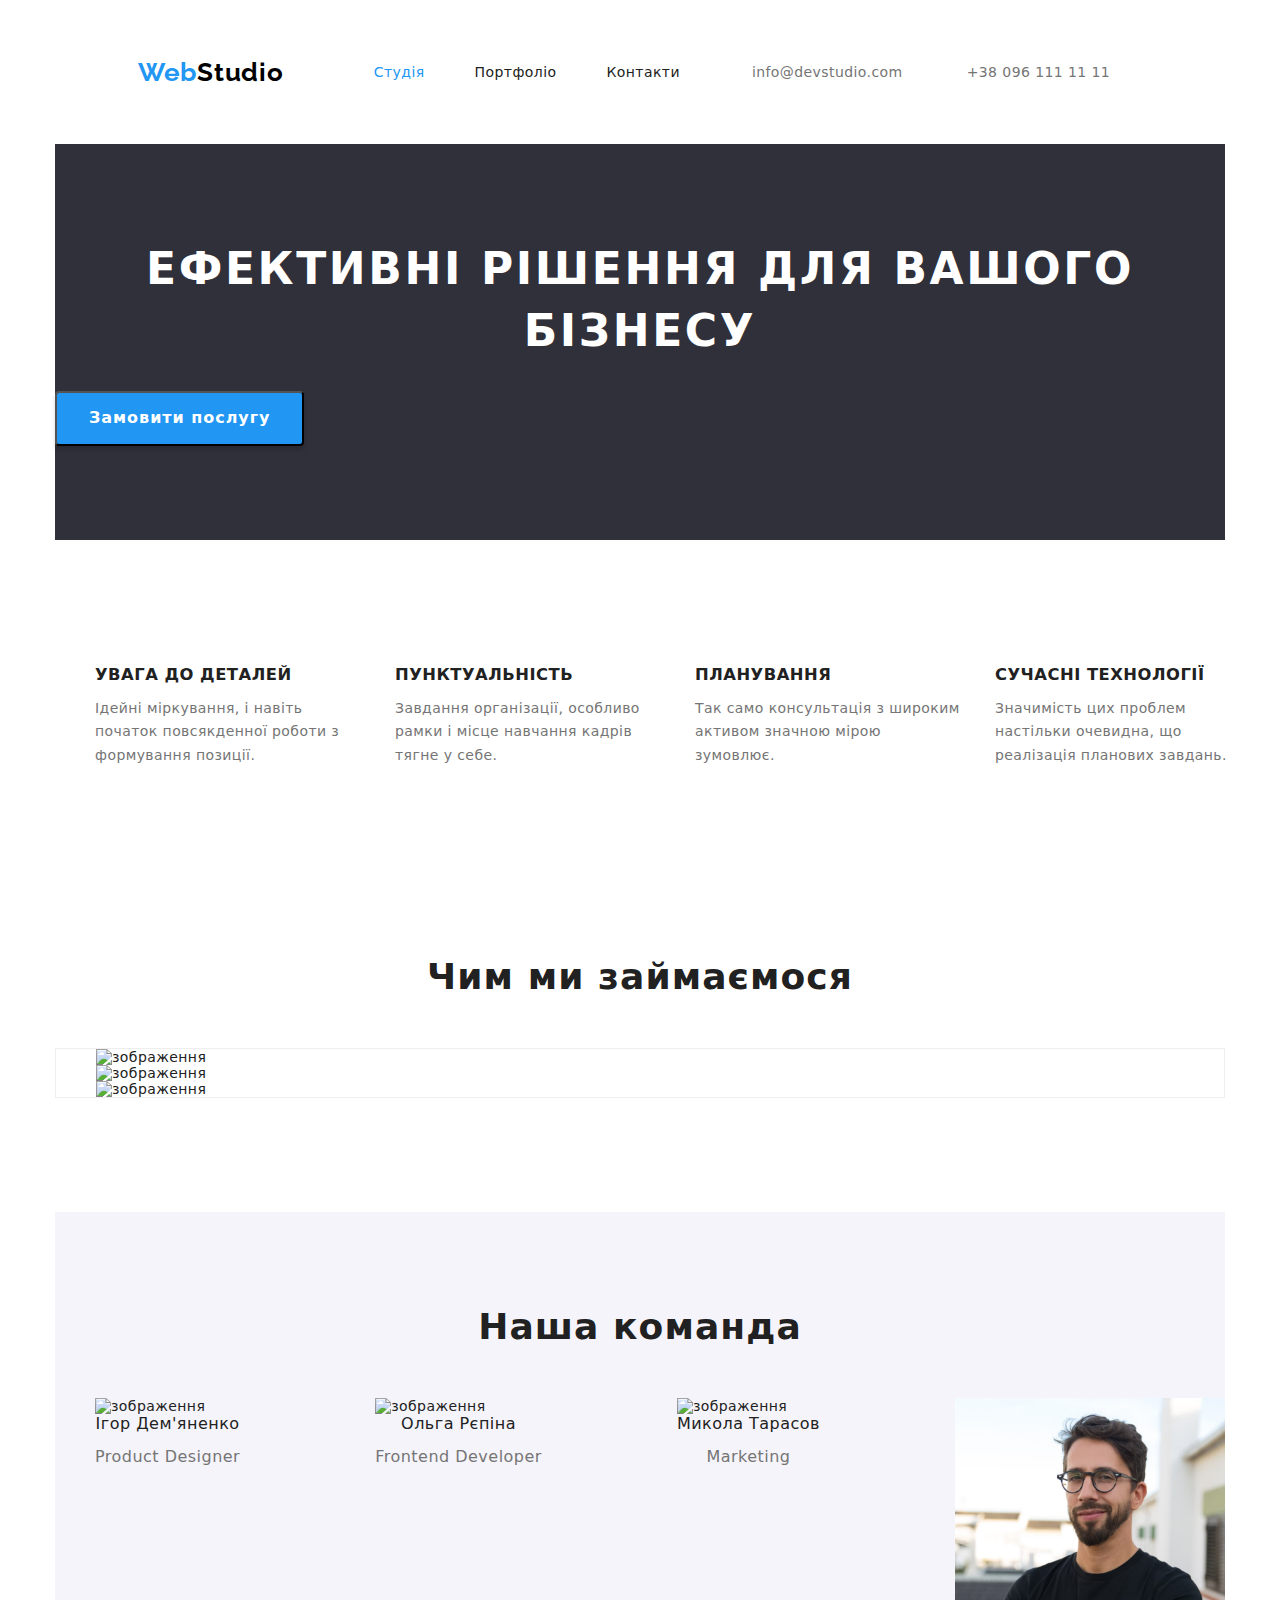
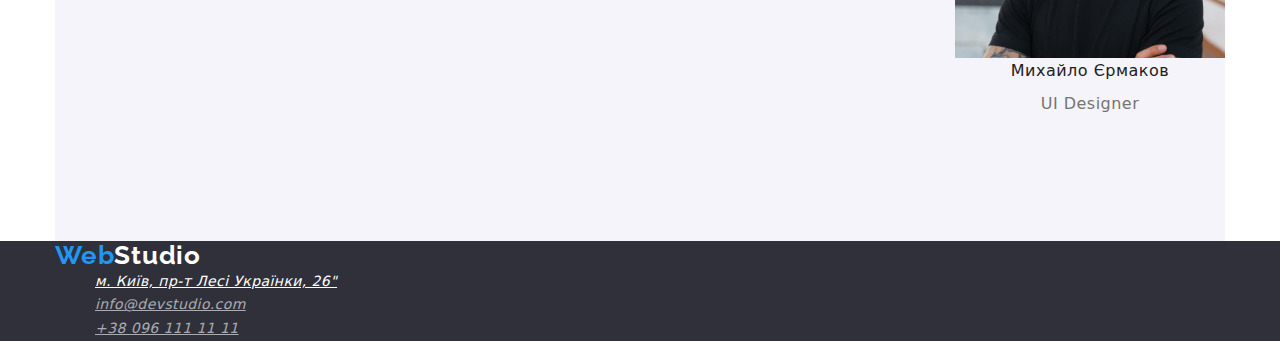
==== index.html @ b040f9f5 "часть 1" ====
<!DOCTYPE html>
<html lang="uk">
<head>
    <meta charset="UTF-8">
    <meta http-equiv="X-UA-Compatible" content="IE=edge">
    <meta name="viewport" content="width=device-width, initial-scale=1.0">
    <title>Document</title>
    <link rel="preconnect" href="https://fonts.googleapis.com">
    <link rel="preconnect" href="https://fonts.gstatic.com" crossorigin>
    <link rel="preconnect" href="https://fonts.googleapis.com">
    <link rel="preconnect" href="https://fonts.gstatic.com" crossorigin>
    <link href="https://fonts.googleapis.com/css2?family=Raleway:wght@700&family=Roboto:wght@400;500;700&display=swap"
        rel="stylesheet">
    <link rel="stylesheet" href="./css/styles.css">

    <link rel="stylesheet" href="https://cdnjs.cloudflare.com/ajax/libs/modern-normalize/1.1.0/modern-normalize.min.css"
        integrity="sha512-wpPYUAdjBVSE4KJnH1VR1HeZfpl1ub8YT/NKx4PuQ5NmX2tKuGu6U/JRp5y+Y8XG2tV+wKQpNHVUX03MfMFn9Q=="
        crossorigin="anonymous" referrerpolicy="no-referrer" />
    <link rel="stylesheet" href="https://cdnjs.cloudflare.com/ajax/libs/modern-normalize/1.1.0/modern-normalize.min.css">
</head>
<body>
<!--шапка-->
    <header >
    <div class="container header-container ">
        <nav class="nav">
            <a class="logo" href="/">Web<span class="logo-header">Studio</span></a>
            <ul> 
                <div class="header-container">
           <li><a class="link current" href="/about">Студія</a></li>
            <li><a class="link " href="./portfolio.html">Портфоліо</a></li>
            <li><a class="link " href="/contact">Контакти</a></li>
        </div>
        </ul>
        </nav>
        <ul>
            <div class="header-container">
        <li><a class="link-item" href="mailto:info@devstudio.com">info@devstudio.com</a></li>
        <li><a class="link-item" href="tel:+380961111111">+38 096 111 11 11</a></li>
        </div>
    </ul>

      </div> 
    </header>

<!--основа-->
    <main>
        <div class="container">
        <section class="title section">
            <h1 class="title-text">Ефективні рішення для вашого бізнесу</h1>
            <button class="btn" type="button">Замовити послугу</button>
        </section>
        <section class="section  ">
     
            <ul ><div class="tit">
                <li><h3 class="titele-item">УВАГА ДО ДЕТАЛЕЙ</h3>
                <p class="text">Ідейні міркування, і навіть початок повсякденної роботи з формування позиції.</p></li>
                <li><h3 class="titele-item">ПУНКТУАЛЬНІСТЬ</h3>
                <p  class="text">Завдання організації, особливо рамки і місце навчання кадрів тягне у себе.</p></li>
                <li><h3 class="titele-item">ПЛАНУВАННЯ</h3>
                <p class="text">Так само консультація з широким активом значною мірою зумовлює.</p></li>
                <li><h3 class="titele-item">СУЧАСНІ ТЕХНОЛОГІЇ</h3>
                <p class="text" >Значимість цих проблем настільки очевидна, що реалізація планових завдань.</p></li>
           </div>
            </ul>
            
          
        </section>

        <section class="section">
            <h2 class="titels" >Чим ми займаємося</h2>
            <ul class="image">
               
                <li> <img  src="./img/img1.jpg" alt="зображення" width="370" height="294"></li>
            <li><img src="./img/img2.jpg" alt="зображення" width="370" height="294"></li>
            <li><img src="./img/img3.jpg" alt="зображення" width="370" height="294"></li>
      
        </ul>
        </section>
        

        <section class="subtitle section">
            <h2 class="titels" >Наша команда</h2>
            <ul class="team">
                <li><img src="./img/img4.jpg" alt="зображення" width="270">

                    <div>
                <h3 class="titele-text">Ігор Дем'яненко</h3>
                <p class="lead">Product Designer</p></div>
            </li>
                
            <li><img src="./img/img5.jpg" alt="зображення" width="270">
                <div>
            <h3 class="titele-text">Ольга Рєпіна</h3>
            <p class="lead">Frontend Developer</p>
        </div>
        </li>
       
            <li><img src="./img/img6.jpg" alt="зображення" width="270">
                <div>
            <h3 class="titele-text">Микола Тарасов</h3>
            <p class="lead">Marketing</p></div>
        </li>
        
            <li><img src="./img/img7.jpg" alt="зображення" width="270">
                <div>
            <h3 class="titele-text">Михайло Єрмаков</h3>
            <p class="lead">UI Designer</p>
        </div>
        </li>
            
        </ul>
        </section>
        </div>
    </main>

<!--подвал-->
    <footer class="footer" >
        <div class="container">
        <a class="logo" href="/">Web<span class="logo-footer">Studio</span></a>
        <address>
      <ul >
        <li><a class="item-footer" href="https://goo.gl/maps/2dNATKp7LSW3sN2Z7">м. Київ, пр-т Лесі Українки, 26"</a></li>
        <li><a  class="link-footer" href="mailto:">info@devstudio.com</a></li>
        <li ><a class="link-footer" href="tel:+380961111111">+38 096 111 11 11</a></li>
      </ul>
        </address>
        </div>
    </footer>
</body>
</html>
---- css/styles.css ----
:root {
    --primary-text-color: rgba(33, 33, 33, 1);
    --title-text-color: rgba(117, 117, 117, 1);
    --accent-color: rgba(33, 150, 243, 1);
    --accent-text-color:rgba(255, 255, 255, 1);
    --plus-color:rgba(0, 0, 0, 1);
}

body{
    background-color: white;
    color:#212121;
    font-family:'Roboto',sans-serif;
    letter-spacing: 0.03em;
    font-size: 14px;
}

ul{list-style: none;

}

h1,
h2,
h3,
ul,
p{
    margin: 0;
}

.container{
    width: 1200px;
    padding-right: 15px;
    padding-left: 15px;
    margin-left: auto;
    margin-right: auto;

}
.section{
    padding-top: 94px;
    padding-bottom: 94px;

}
.link{
   text-decoration: none;
   color: currentColor;
}
.header-container{
    display:flex;
    justify-content: center;
    align-items: center;
    padding-top: 32px;
    padding-bottom: 32px;
}
.nav{
    display: flex;
    align-items: center;
    
}


.logo{

    color:#2196F3;
    font-family: 'Raleway';
        font-style: normal;
        font-weight: 700;
        font-size: 26px;
        line-height: 1.1;
    letter-spacing: 0.03em;
    text-decoration-line: none;

}
.logo-header{
  
    color:var(--plus-color)
}

.link.current{
    color: var(--accent-color);
}


.link{ 
    margin-left:50px ;
    color: var(--primary-text-color);
    text-decoration: none;
font-weight: 500;

}

.link:active{
    color: var(--accent-color);
}


.link:hover{
    color: var(--accent-color);
}
.link:focus{
    color:var(--accent-color);
}

.link-item{
    gap: 50px;
    padding: 32px;
    color:var(--title-text-color);
    text-decoration: none;
       
}
.link-item:hover{
    color:var(--accent-color);
}

.title{
    margin-bottom: 30px;
    background-color: #2F303A;
    
}

.title-text{
margin-bottom: 30px;

    color: #FFFFFF;
line-height: 1.4;
    font-weight: 900;
    font-size: 44px;
    text-align: center;
    letter-spacing: 0.06em;
    text-transform: uppercase;
}

.btn{
    display: flex;
    align-items: center;
    text-align: center;
   
    padding: 10px 32px;
    font-weight: 700;
    font-size: 16px;
    line-height: 1.9;
   
    letter-spacing: 0.06em;
    cursor: pointer;
    box-shadow: 0px 4px 4px rgba(0, 0, 0, 0.15);
        border-radius: 4px;

        color: #FFFFFF;
            background-color: rgba(33, 150, 243, 1);
   
}


.button{ border-radius: 4px;
    padding: 6px 32px;
    margin-bottom: 34px;
   
   
    color:var(--primary-text-color);
    background-color: #F5F4FA;
   cursor: pointer;
   font-family: inherit;
font-weight: 500;
    font-size: 16px;
    line-height: 1.6;
text-align: center;
    letter-spacing: 0.03em;
border-style: none;


}
.button:hover{
    background-color: #2196F3;
    color:#FFFFFF;

}
.button:focus{
    background-color:#2196F3;
    color: var(--accent-text-color);
}

.text{
    width: 270px;
    line-height:1.7;
    color:var(--title-text-color);

}

.titels{
    margin-bottom: 50px;
    color:var(--primary-text-color);
        line-height:1.16;
        text-align: center;
            font-weight: 700;
            font-size: 36px;
            text-align: center;
            letter-spacing: 0.03em;     
}

.lead{
    margin-bottom: 30px;
    color: var(--title-text-color);
        line-height: 1.7; 
            font-size: 16px;
            text-align: center;
            letter-spacing: 0.03em;
        
}
.subtitle{
    background-color: #F5F4FA;
}
 
.footer{
    background-color:#2F303A;
     
}
.logo-footer{
    color:#FFFFFF;
}
.item-footer{
    color: #FFFFFF;
        line-height: 1.7;
   
}
.link-footer{
    color:rgba(255, 255, 255, 0.6);
        line-height: 1.7;
        
}
.image{display: block;
    max-width: 100%;
    height: auto;
margin-bottom: 20px;
background: #FFFFFF;
    border: 1px solid #EEEEEE;

    
}
.titele-item{
    margin-bottom: 10px;

    font-weight: 700;
    line-height: 1.4;
    letter-spacing: 0.03em;
    text-transform: uppercase;}

.titele-text{
    
    margin-bottom: 10px;
        font-weight: 500;
        font-size: 16px;
        line-height: 1.19;
        text-align: center;
        letter-spacing: 0.03em;
color: var(--primary-text-color);}

.titele-main{
    margin-bottom: 4px;
        font-weight: 700;
        font-size: 18px;
        line-height: 2;
        letter-spacing: 0.06em;
        color:var(--primary-text-color);

}

.aside{
    padding-top: 24px;
        padding-bottom: 20px;
}
.tagline{
    font-size: 16px;
    line-height: 1.9;
    letter-spacing: 0.03em;
    color:var(--title-text-color)

}
.visually-hidden {
    position: absolute;
    white-space: nowrap;
    width: 1px;
    height: 1px;
    overflow: hidden;
    border: 0;
    padding: 0;
    clip: rect(0 0 0 0);
    clip-path: inset(50%);
    margin: -1px;
}
.tit{
    display: flex;
   justify-content:flex-start;
   gap: 30px;
}
.team{
    display: flex;
        justify-content: space-between;
        gap: 30px;
       
}
.key{display: flex;
    justify-content:center;
    gap: 8px;


}
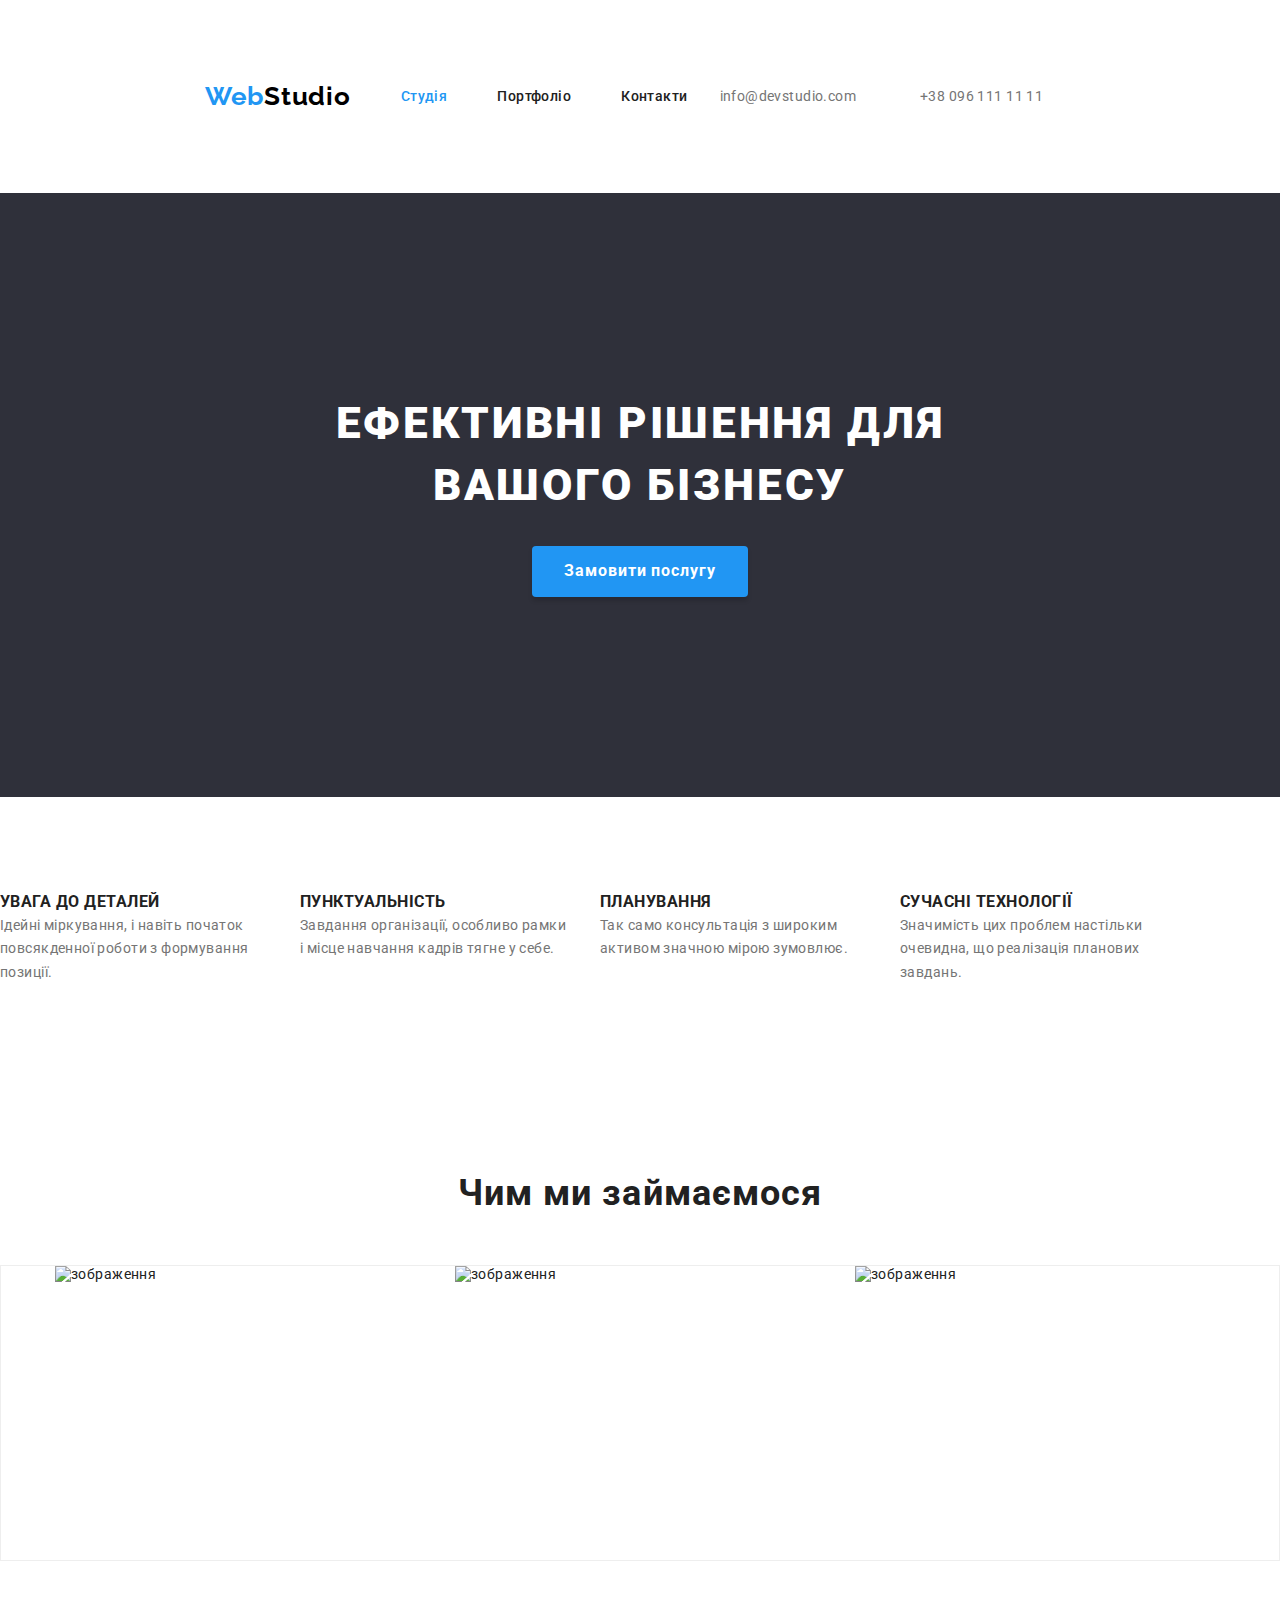
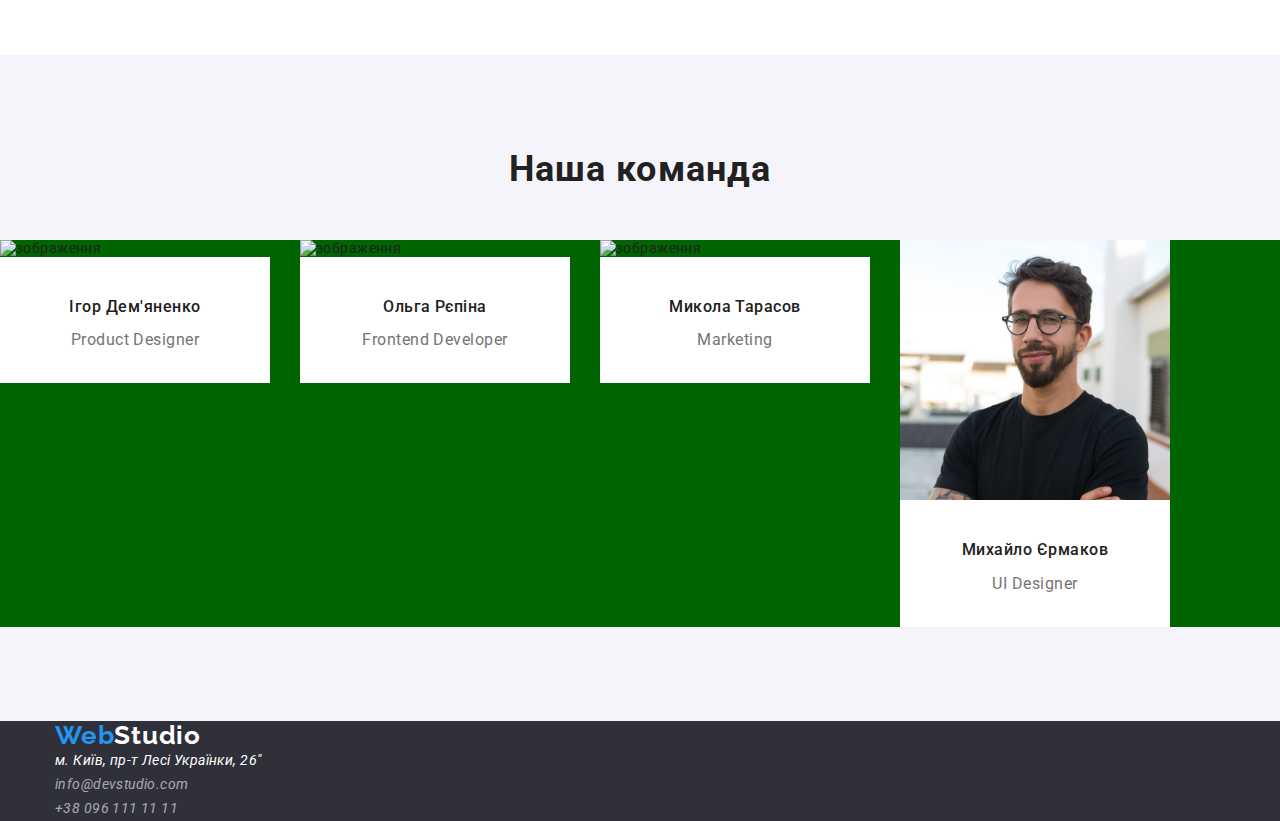
==== commit 9f8a2c63: "часть2" ====
--- a/index.html
+++ b/index.html
@@ -11,56 +11,53 @@
     <link rel="preconnect" href="https://fonts.gstatic.com" crossorigin>
     <link href="https://fonts.googleapis.com/css2?family=Raleway:wght@700&family=Roboto:wght@400;500;700&display=swap"
         rel="stylesheet">
-    <link rel="stylesheet" href="./css/styles.css">
+    
 
     <link rel="stylesheet" href="https://cdnjs.cloudflare.com/ajax/libs/modern-normalize/1.1.0/modern-normalize.min.css"
         integrity="sha512-wpPYUAdjBVSE4KJnH1VR1HeZfpl1ub8YT/NKx4PuQ5NmX2tKuGu6U/JRp5y+Y8XG2tV+wKQpNHVUX03MfMFn9Q=="
         crossorigin="anonymous" referrerpolicy="no-referrer" />
     <link rel="stylesheet" href="https://cdnjs.cloudflare.com/ajax/libs/modern-normalize/1.1.0/modern-normalize.min.css">
+<link rel="stylesheet" href="./css/styles.css">
 </head>
 <body>
 <!--шапка-->
-    <header >
+    <header class="header">
     <div class="container header-container ">
-        <nav class="nav">
+        <nav class="nav ">
             <a class="logo" href="/">Web<span class="logo-header">Studio</span></a>
-            <ul> 
-                <div class="header-container">
-           <li><a class="link current" href="/about">Студія</a></li>
+            <ul class="menu"> 
+            <li><a class="link current" href="/about">Студія</a></li>
             <li><a class="link " href="./portfolio.html">Портфоліо</a></li>
             <li><a class="link " href="/contact">Контакти</a></li>
-        </div>
         </ul>
         </nav>
-        <ul>
-            <div class="header-container">
+        <ul class="header-container">
         <li><a class="link-item" href="mailto:info@devstudio.com">info@devstudio.com</a></li>
         <li><a class="link-item" href="tel:+380961111111">+38 096 111 11 11</a></li>
-        </div>
     </ul>
-
       </div> 
     </header>
 
 <!--основа-->
     <main>
-        <div class="container">
-        <section class="title section">
+        <section class="hero">
+            <div class="container">
             <h1 class="title-text">Ефективні рішення для вашого бізнесу</h1>
             <button class="btn" type="button">Замовити послугу</button>
+            </div>
         </section>
-        <section class="section  ">
-     
-            <ul ><div class="tit">
+        <section class="section">
+            <ul class="tit">
                 <li><h3 class="titele-item">УВАГА ДО ДЕТАЛЕЙ</h3>
                 <p class="text">Ідейні міркування, і навіть початок повсякденної роботи з формування позиції.</p></li>
+
                 <li><h3 class="titele-item">ПУНКТУАЛЬНІСТЬ</h3>
                 <p  class="text">Завдання організації, особливо рамки і місце навчання кадрів тягне у себе.</p></li>
                 <li><h3 class="titele-item">ПЛАНУВАННЯ</h3>
                 <p class="text">Так само консультація з широким активом значною мірою зумовлює.</p></li>
                 <li><h3 class="titele-item">СУЧАСНІ ТЕХНОЛОГІЇ</h3>
                 <p class="text" >Значимість цих проблем настільки очевидна, що реалізація планових завдань.</p></li>
-           </div>
+
             </ul>
             
           
@@ -69,7 +66,6 @@
         <section class="section">
             <h2 class="titels" >Чим ми займаємося</h2>
             <ul class="image">
-               
                 <li> <img  src="./img/img1.jpg" alt="зображення" width="370" height="294"></li>
             <li><img src="./img/img2.jpg" alt="зображення" width="370" height="294"></li>
             <li><img src="./img/img3.jpg" alt="зображення" width="370" height="294"></li>
@@ -77,32 +73,31 @@
         </ul>
         </section>
         
-
         <section class="subtitle section">
             <h2 class="titels" >Наша команда</h2>
             <ul class="team">
-                <li><img src="./img/img4.jpg" alt="зображення" width="270">
+                <li ><img src="./img/img4.jpg" alt="зображення" width="270">
 
-                    <div>
+                    <div class="teams">
                 <h3 class="titele-text">Ігор Дем'яненко</h3>
                 <p class="lead">Product Designer</p></div>
             </li>
                 
             <li><img src="./img/img5.jpg" alt="зображення" width="270">
-                <div>
+                <div class="teams">
             <h3 class="titele-text">Ольга Рєпіна</h3>
             <p class="lead">Frontend Developer</p>
         </div>
         </li>
        
             <li><img src="./img/img6.jpg" alt="зображення" width="270">
-                <div>
+                <div class="teams">
             <h3 class="titele-text">Микола Тарасов</h3>
             <p class="lead">Marketing</p></div>
         </li>
         
             <li><img src="./img/img7.jpg" alt="зображення" width="270">
-                <div>
+                <div class="teams">
             <h3 class="titele-text">Михайло Єрмаков</h3>
             <p class="lead">UI Designer</p>
         </div>
@@ -120,7 +115,7 @@
         <address>
       <ul >
         <li><a class="item-footer" href="https://goo.gl/maps/2dNATKp7LSW3sN2Z7">м. Київ, пр-т Лесі Українки, 26"</a></li>
-        <li><a  class="link-footer" href="mailto:">info@devstudio.com</a></li>
+        <li><a class="link-footer" href="mailto:">info@devstudio.com</a></li>
         <li ><a class="link-footer" href="tel:+380961111111">+38 096 111 11 11</a></li>
       </ul>
         </address>
--- a/css/styles.css
+++ b/css/styles.css
@@ -15,7 +15,8 @@
 }
 
 ul{list-style: none;
-
+padding: 0px;
+margin: 0px;
 }
 
 h1,
@@ -26,6 +27,11 @@
     margin: 0;
 }
 
+img{
+    display: block;
+    height: auto;
+    max-width: 100%;
+}
 .container{
     width: 1200px;
     padding-right: 15px;
@@ -39,23 +45,32 @@
     padding-bottom: 94px;
 
 }
+.header{
+    padding-top: 24px ;
+    padding-bottom: 25px ;
+}
 .link{
    text-decoration: none;
    color: currentColor;
 }
+
 .header-container{
     display:flex;
     justify-content: center;
     align-items: center;
     padding-top: 32px;
     padding-bottom: 32px;
+   
 }
 .nav{
     display: flex;
+    justify-content: center;
     align-items: center;
     
 }
-
+.menu{
+    display: flex;
+}
 
 .logo{
 
@@ -110,15 +125,20 @@
     color:var(--accent-color);
 }
 
-.title{
+.hero{
+    padding-top: 200px;
+    padding-bottom: 200px;
+   
+    background-color: #2F303A;
+    
+}
+
+.title-text{
+
+    width: 696px;
+    margin-left: auto;
+    margin-right: auto;
     margin-bottom: 30px;
-    background-color: #2F303A;
-    
-}
-
-.title-text{
-margin-bottom: 30px;
-
     color: #FFFFFF;
 line-height: 1.4;
     font-weight: 900;
@@ -129,10 +149,12 @@
 }
 
 .btn{
+    border: none;
     display: flex;
     align-items: center;
     text-align: center;
-   
+   margin-left: auto;
+   margin-right: auto;
     padding: 10px 32px;
     font-weight: 700;
     font-size: 16px;
@@ -177,12 +199,6 @@
     color: var(--accent-text-color);
 }
 
-.text{
-    width: 270px;
-    line-height:1.7;
-    color:var(--title-text-color);
-
-}
 
 .titels{
     margin-bottom: 50px;
@@ -196,7 +212,7 @@
 }
 
 .lead{
-    margin-bottom: 30px;
+   
     color: var(--title-text-color);
         line-height: 1.7; 
             font-size: 16px;
@@ -205,6 +221,7 @@
         
 }
 .subtitle{
+   
     background-color: #F5F4FA;
 }
  
@@ -216,35 +233,48 @@
     color:#FFFFFF;
 }
 .item-footer{
+    text-decoration: none;
+    
     color: #FFFFFF;
         line-height: 1.7;
    
 }
 .link-footer{
+text-decoration: none;
     color:rgba(255, 255, 255, 0.6);
         line-height: 1.7;
         
 }
-.image{display: block;
-    max-width: 100%;
-    height: auto;
-margin-bottom: 20px;
+.image{ display:flex;
+    justify-content: center;
+   gap: 30px;
 background: #FFFFFF;
     border: 1px solid #EEEEEE;
 
     
 }
+
 .titele-item{
-    margin-bottom: 10px;
+    display:flex;
+    justify-content:first baseline;
 
     font-weight: 700;
     line-height: 1.4;
     letter-spacing: 0.03em;
     text-transform: uppercase;}
 
+  .text {
+   display: flex;
+  justify-content: flex-start;
+  width: 270px;
+  line-height: 1.7;
+  color: var(--title-text-color);
+    
+        }
+
 .titele-text{
-    
-    margin-bottom: 10px;
+ justify-content:flex-start;
+    margin: 10px;
         font-weight: 500;
         font-size: 16px;
         line-height: 1.19;
@@ -286,19 +316,54 @@
     margin: -1px;
 }
 .tit{
-    display: flex;
-   justify-content:flex-start;
-   gap: 30px;
-}
+    display:flex;
+    gap: 30px;
+
+
+}
+
 .team{
     display: flex;
-        justify-content: space-between;
-        gap: 30px;
+    flex-wrap: wrap;
+        
+        background-color: darkgreen;
+   
        
 }
+
+.teams{
+    width: 270px;
+        background-color:#FFFFFF;
+    margin-right: 30px;
+padding-top: 30px;
+padding-bottom: 30px;
+}
+
 .key{display: flex;
     justify-content:center;
     gap: 8px;
 
-
+}
+
+
+
+    
+.box-images {
+ display: flex;
+ flex-wrap: wrap;
+ background-color: aqua;
+ 
+}
+.box-element{
+    width: 370px;
+    background-color: red;
+    margin-right: 30px;
+    margin-bottom: 30px;
+
+}
+.box-element:nth-child(3n){
+    margin-right: 0;
+}
+.box-element:nth-last-child(-n +3){
+    margin-bottom: 0px;
 }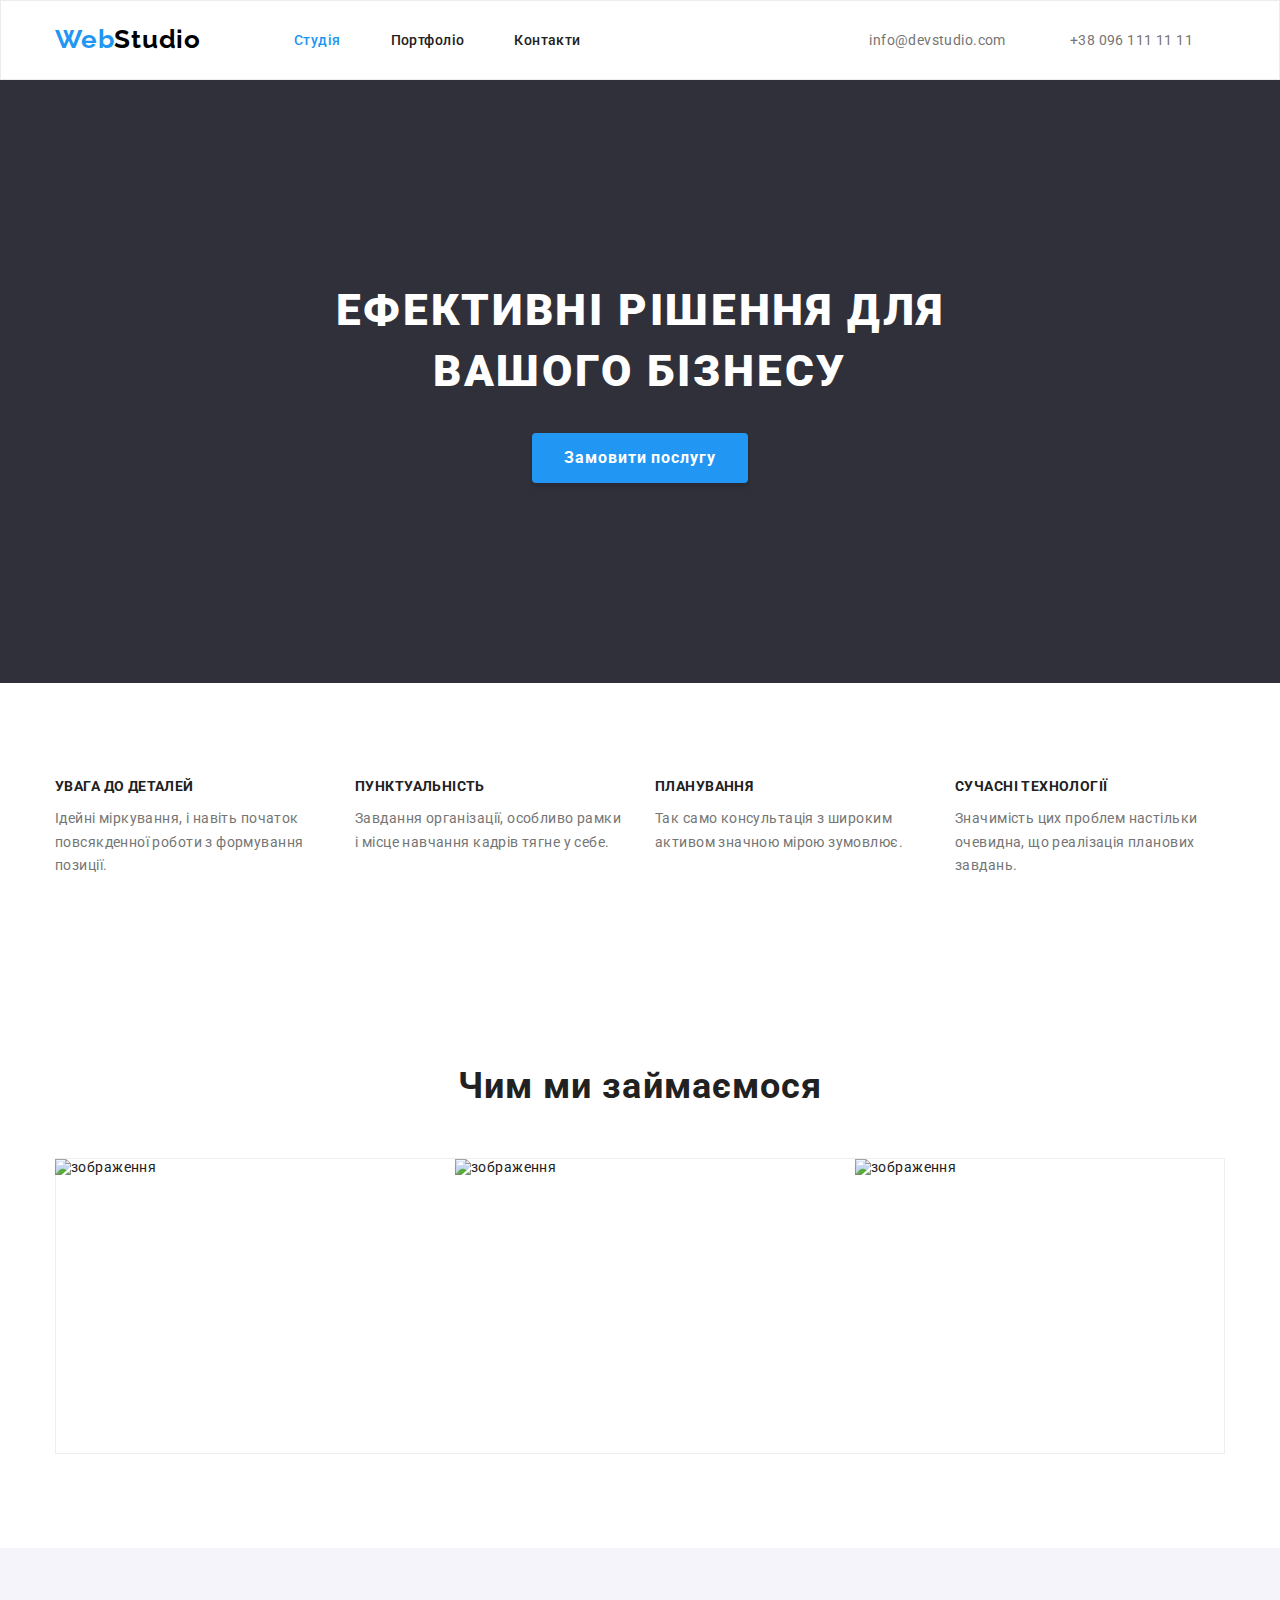
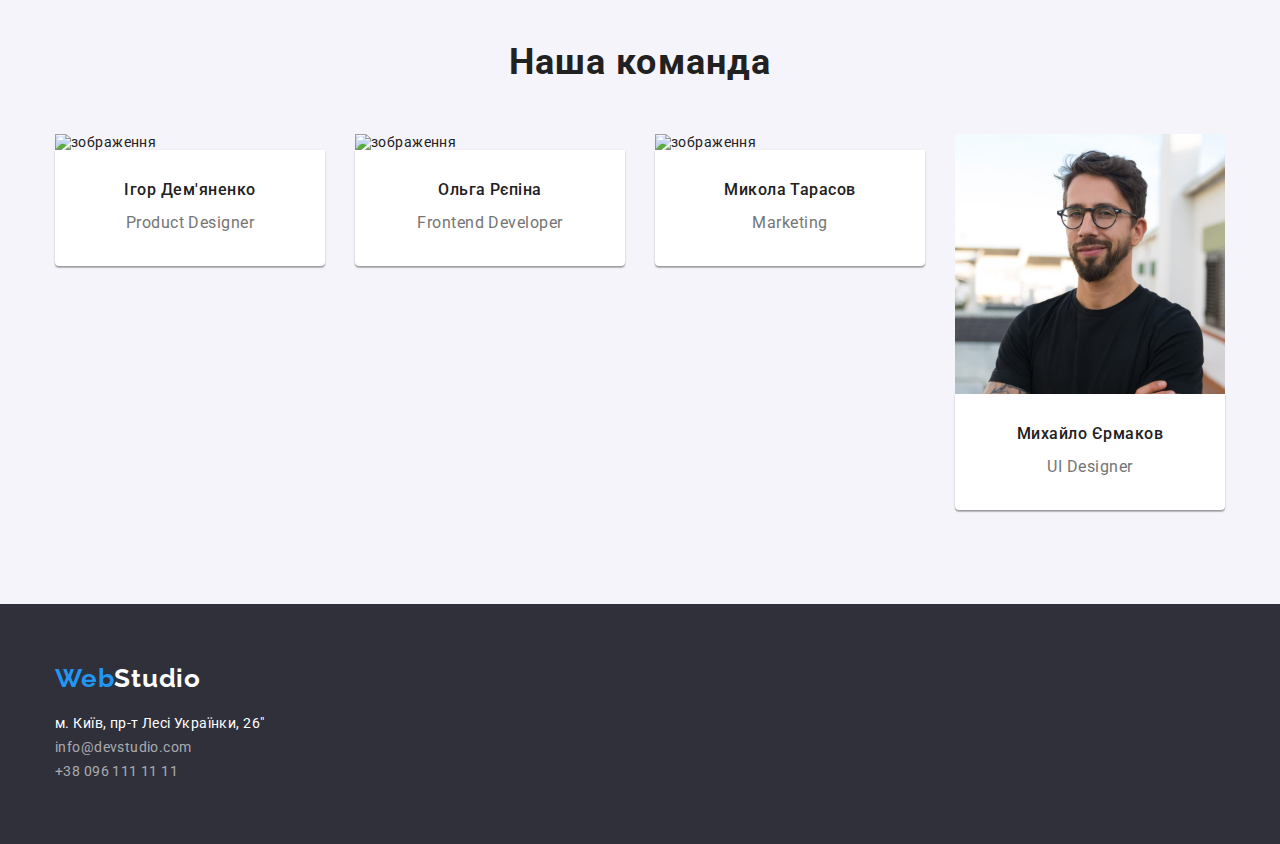
==== commit 51e45c01: "часть1" ====
--- a/index.html
+++ b/index.html
@@ -9,7 +9,9 @@
     <link rel="preconnect" href="https://fonts.gstatic.com" crossorigin>
     <link rel="preconnect" href="https://fonts.googleapis.com">
     <link rel="preconnect" href="https://fonts.gstatic.com" crossorigin>
-    <link href="https://fonts.googleapis.com/css2?family=Raleway:wght@700&family=Roboto:wght@400;500;700&display=swap"
+    <link rel="preconnect" href="https://fonts.googleapis.com">
+    <link rel="preconnect" href="https://fonts.gstatic.com" crossorigin>
+    <link href="https://fonts.googleapis.com/css2?family=Raleway:wght@700&family=Roboto:wght@400;500;700;900&display=swap"
         rel="stylesheet">
     
 
@@ -21,7 +23,8 @@
 </head>
 <body>
 <!--шапка-->
-    <header class="header">
+    <header >
+       
     <div class="container header-container ">
         <nav class="nav ">
             <a class="logo" href="/">Web<span class="logo-header">Studio</span></a>
@@ -31,12 +34,13 @@
             <li><a class="link " href="/contact">Контакти</a></li>
         </ul>
         </nav>
-        <ul class="header-container">
+        <ul  class="contacts">
         <li><a class="link-item" href="mailto:info@devstudio.com">info@devstudio.com</a></li>
         <li><a class="link-item" href="tel:+380961111111">+38 096 111 11 11</a></li>
     </ul>
       </div> 
     </header>
+    
 
 <!--основа-->
     <main>
@@ -47,10 +51,10 @@
             </div>
         </section>
         <section class="section">
+            <div class="container">
             <ul class="tit">
                 <li><h3 class="titele-item">УВАГА ДО ДЕТАЛЕЙ</h3>
                 <p class="text">Ідейні міркування, і навіть початок повсякденної роботи з формування позиції.</p></li>
-
                 <li><h3 class="titele-item">ПУНКТУАЛЬНІСТЬ</h3>
                 <p  class="text">Завдання організації, особливо рамки і місце навчання кадрів тягне у себе.</p></li>
                 <li><h3 class="titele-item">ПЛАНУВАННЯ</h3>
@@ -59,11 +63,13 @@
                 <p class="text" >Значимість цих проблем настільки очевидна, що реалізація планових завдань.</p></li>
 
             </ul>
+            </div>
             
           
         </section>
 
         <section class="section">
+            <div class="container">
             <h2 class="titels" >Чим ми займаємося</h2>
             <ul class="image">
                 <li> <img  src="./img/img1.jpg" alt="зображення" width="370" height="294"></li>
@@ -71,9 +77,11 @@
             <li><img src="./img/img3.jpg" alt="зображення" width="370" height="294"></li>
       
         </ul>
+        </div>
         </section>
         
         <section class="subtitle section">
+            <div class="container">
             <h2 class="titels" >Наша команда</h2>
             <ul class="team">
                 <li ><img src="./img/img4.jpg" alt="зображення" width="270">
@@ -100,20 +108,25 @@
                 <div class="teams">
             <h3 class="titele-text">Михайло Єрмаков</h3>
             <p class="lead">UI Designer</p>
+            
+
         </div>
         </li>
             
         </ul>
+        </div>
         </section>
         </div>
     </main>
 
 <!--подвал-->
     <footer class="footer" >
-        <div class="container">
-        <a class="logo" href="/">Web<span class="logo-footer">Studio</span></a>
-        <address>
-      <ul >
+        <div class="container ">
+            <div class="logo-address">
+        <a class="logo " href="/">Web<span class="logo-footer">Studio</span></a>
+        </div>
+        <address class="address">
+      <ul>
         <li><a class="item-footer" href="https://goo.gl/maps/2dNATKp7LSW3sN2Z7">м. Київ, пр-т Лесі Українки, 26"</a></li>
         <li><a class="link-footer" href="mailto:">info@devstudio.com</a></li>
         <li ><a class="link-footer" href="tel:+380961111111">+38 096 111 11 11</a></li>
@@ -122,4 +135,4 @@
         </div>
     </footer>
 </body>
-</html>+</html>
--- a/css/styles.css
+++ b/css/styles.css
@@ -32,6 +32,11 @@
     height: auto;
     max-width: 100%;
 }
+header{
+    border: 1px solid #ECECEC;
+}
+
+
 .container{
     width: 1200px;
     padding-right: 15px;
@@ -45,22 +50,17 @@
     padding-bottom: 94px;
 
 }
-.header{
-    padding-top: 24px ;
-    padding-bottom: 25px ;
-}
+
+
 .link{
    text-decoration: none;
    color: currentColor;
 }
 
 .header-container{
-    display:flex;
-    justify-content: center;
+    display:flex; 
     align-items: center;
-    padding-top: 32px;
-    padding-bottom: 32px;
-   
+
 }
 .nav{
     display: flex;
@@ -70,10 +70,14 @@
 }
 .menu{
     display: flex;
+    gap: 50px;
 }
 
 .logo{
-
+    margin-right: 93px;
+
+    padding-top:24px ;
+    padding-bottom: 25px;
     color:#2196F3;
     font-family: 'Raleway';
         font-style: normal;
@@ -94,8 +98,9 @@
 }
 
 
-.link{ 
-    margin-left:50px ;
+.link{ padding-top: 32px;
+    padding-bottom: 32px;
+    
     color: var(--primary-text-color);
     text-decoration: none;
 font-weight: 500;
@@ -125,13 +130,27 @@
     color:var(--accent-color);
 }
 
+
+.contacts{display: flex;
+
+    margin-left: auto;
+}
 .hero{
     padding-top: 200px;
     padding-bottom: 200px;
-   
     background-color: #2F303A;
     
 }
+
+.hero{
+    max-width: 1600px;
+        margin: 0 auto;
+    background-image: url(../css/images/Img.png);
+    background-repeat: no-repeat;
+    background-position: center;
+    
+}
+
 
 .title-text{
 
@@ -200,16 +219,7 @@
 }
 
 
-.titels{
-    margin-bottom: 50px;
-    color:var(--primary-text-color);
-        line-height:1.16;
-        text-align: center;
-            font-weight: 700;
-            font-size: 36px;
-            text-align: center;
-            letter-spacing: 0.03em;     
-}
+
 
 .lead{
    
@@ -225,26 +235,7 @@
     background-color: #F5F4FA;
 }
  
-.footer{
-    background-color:#2F303A;
-     
-}
-.logo-footer{
-    color:#FFFFFF;
-}
-.item-footer{
-    text-decoration: none;
-    
-    color: #FFFFFF;
-        line-height: 1.7;
-   
-}
-.link-footer{
-text-decoration: none;
-    color:rgba(255, 255, 255, 0.6);
-        line-height: 1.7;
-        
-}
+
 .image{ display:flex;
     justify-content: center;
    gap: 30px;
@@ -257,7 +248,8 @@
 .titele-item{
     display:flex;
     justify-content:first baseline;
-
+    margin-bottom: 10px;
+font-size: 14px;
     font-weight: 700;
     line-height: 1.4;
     letter-spacing: 0.03em;
@@ -269,12 +261,13 @@
   width: 270px;
   line-height: 1.7;
   color: var(--title-text-color);
+  
     
         }
 
 .titele-text{
  justify-content:flex-start;
-    margin: 10px;
+    margin-bottom: 10px;
         font-weight: 500;
         font-size: 16px;
         line-height: 1.19;
@@ -318,26 +311,42 @@
 .tit{
     display:flex;
     gap: 30px;
-
-
+   
+
+}
+
+.titels {
+    margin-bottom: 50px;
+    color: var(--primary-text-color);
+    line-height: 1.16;
+    text-align: center;
+    font-weight: 700;
+    font-size: 36px;
+    text-align: center;
+    letter-spacing: 0.03em;
 }
 
 .team{
     display: flex;
     flex-wrap: wrap;
+    gap: 30px;
         
-        background-color: darkgreen;
-   
-       
-}
+      
+     
+}
+
 
 .teams{
     width: 270px;
         background-color:#FFFFFF;
-    margin-right: 30px;
 padding-top: 30px;
 padding-bottom: 30px;
-}
+
+    box-shadow: 0px 1px 3px rgba(0, 0, 0, 0.12), 0px 1px 1px rgba(0, 0, 0, 0.14), 0px 2px 1px rgba(0, 0, 0, 0.2);
+    border-radius: 0px 0px 4px 4px;
+
+}
+
 
 .key{display: flex;
     justify-content:center;
@@ -345,25 +354,64 @@
 
 }
 
-
-
     
 .box-images {
- display: flex;
- flex-wrap: wrap;
- background-color: aqua;
- 
+display: flex;
+    flex-wrap: wrap;
+
 }
 .box-element{
     width: 370px;
-    background-color: red;
+    background-color: #FFFFFF;
     margin-right: 30px;
     margin-bottom: 30px;
-
+    border: 1px solid #EEEEEE;
 }
 .box-element:nth-child(3n){
     margin-right: 0;
 }
 .box-element:nth-last-child(-n +3){
     margin-bottom: 0px;
-}+}
+
+
+.desc{
+    padding-top: 20px;
+    padding-left: 24px;
+    padding-bottom: 20px;
+   padding-right: 24px;
+   border-bottom:1px solid #EEEEEE;
+   border-left:1px solid #EEEEEE; 
+   border-right:1px solid #EEEEEE ;
+}
+
+.footer{
+    padding-top: 60px;
+    padding-bottom: 60px;
+    background-color: #2F303A;
+}
+.logo-address{
+    margin-bottom: 20px;
+}
+.address{
+    font-style: normal;
+}
+
+.logo-footer {
+    margin-bottom: 20px;
+    color: #FFFFFF;
+}
+
+.item-footer {
+    text-decoration: none;
+    margin-bottom: 9px;
+    color: #FFFFFF;
+    line-height: 1.7;
+
+}
+
+.link-footer {
+    margin-bottom: ;
+    text-decoration: none;
+    color: rgba(255, 255, 255, 0.6);
+    line-height: 1.7;}
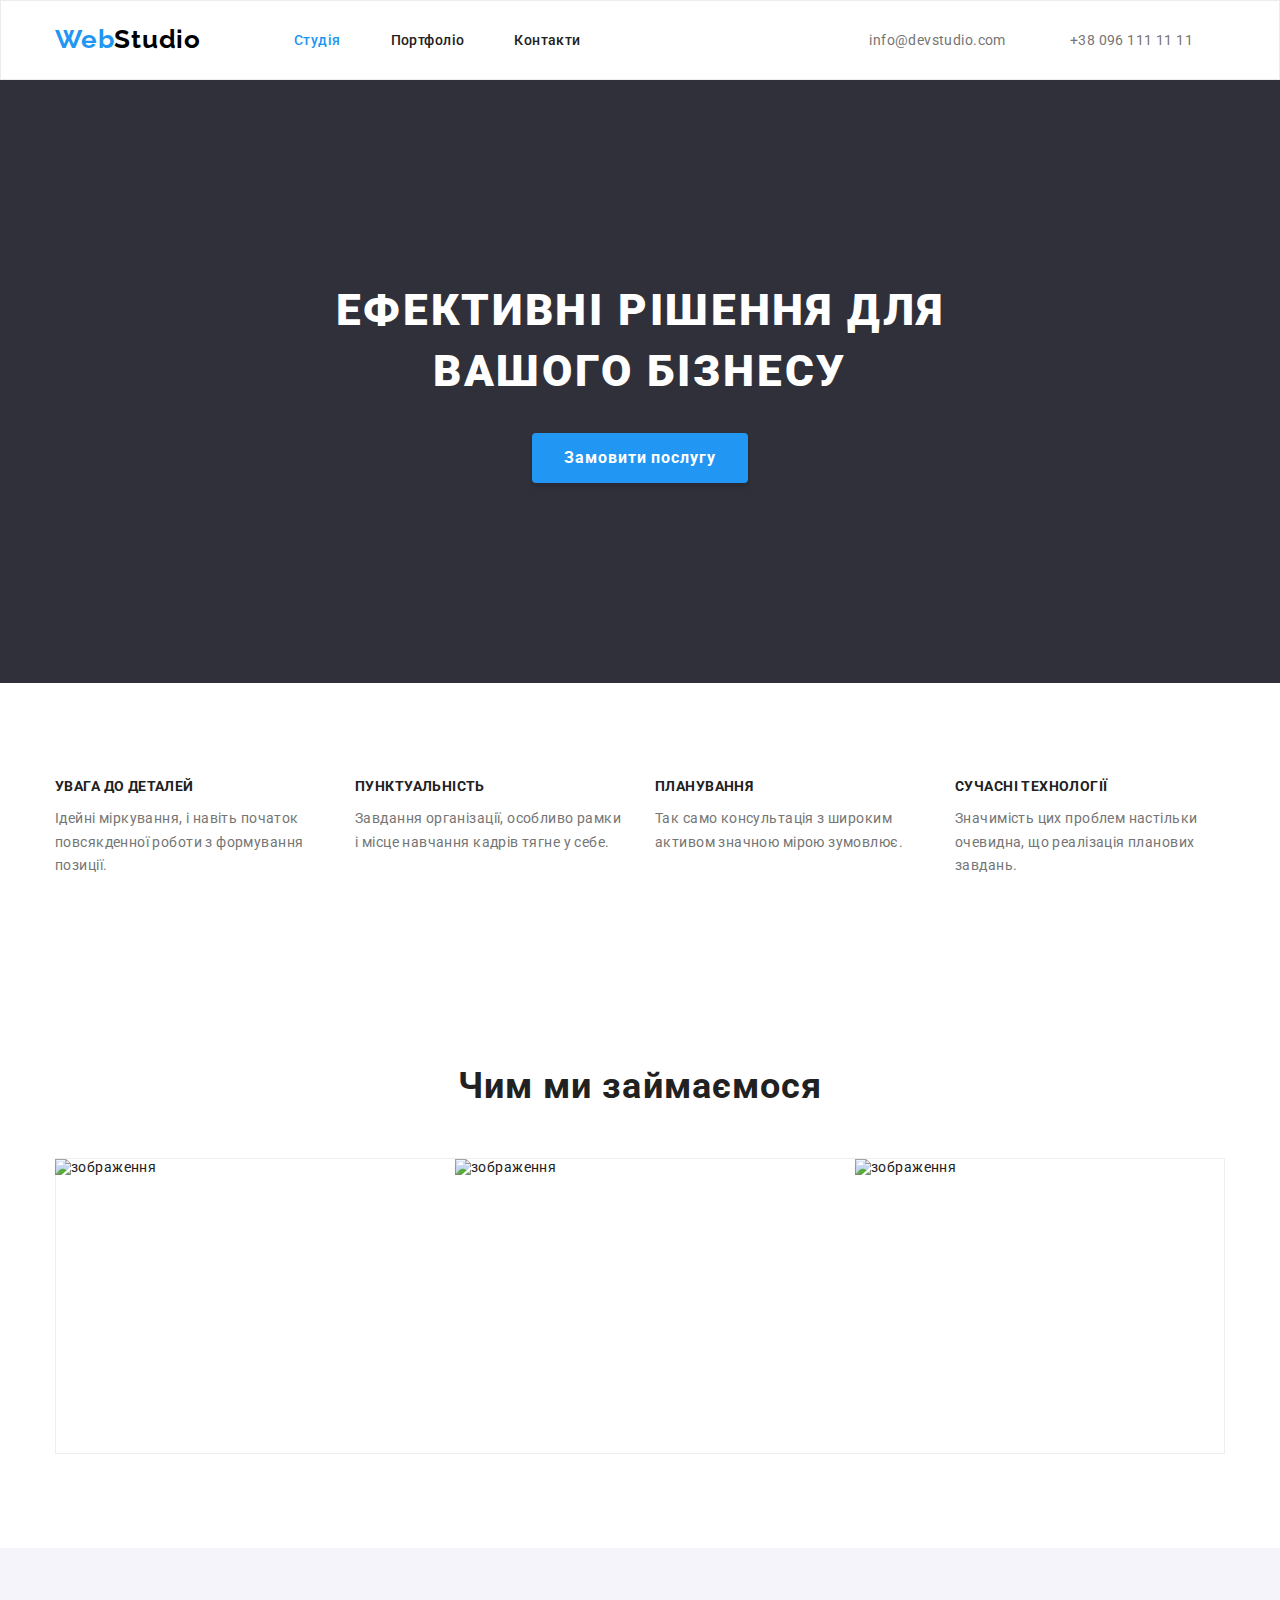
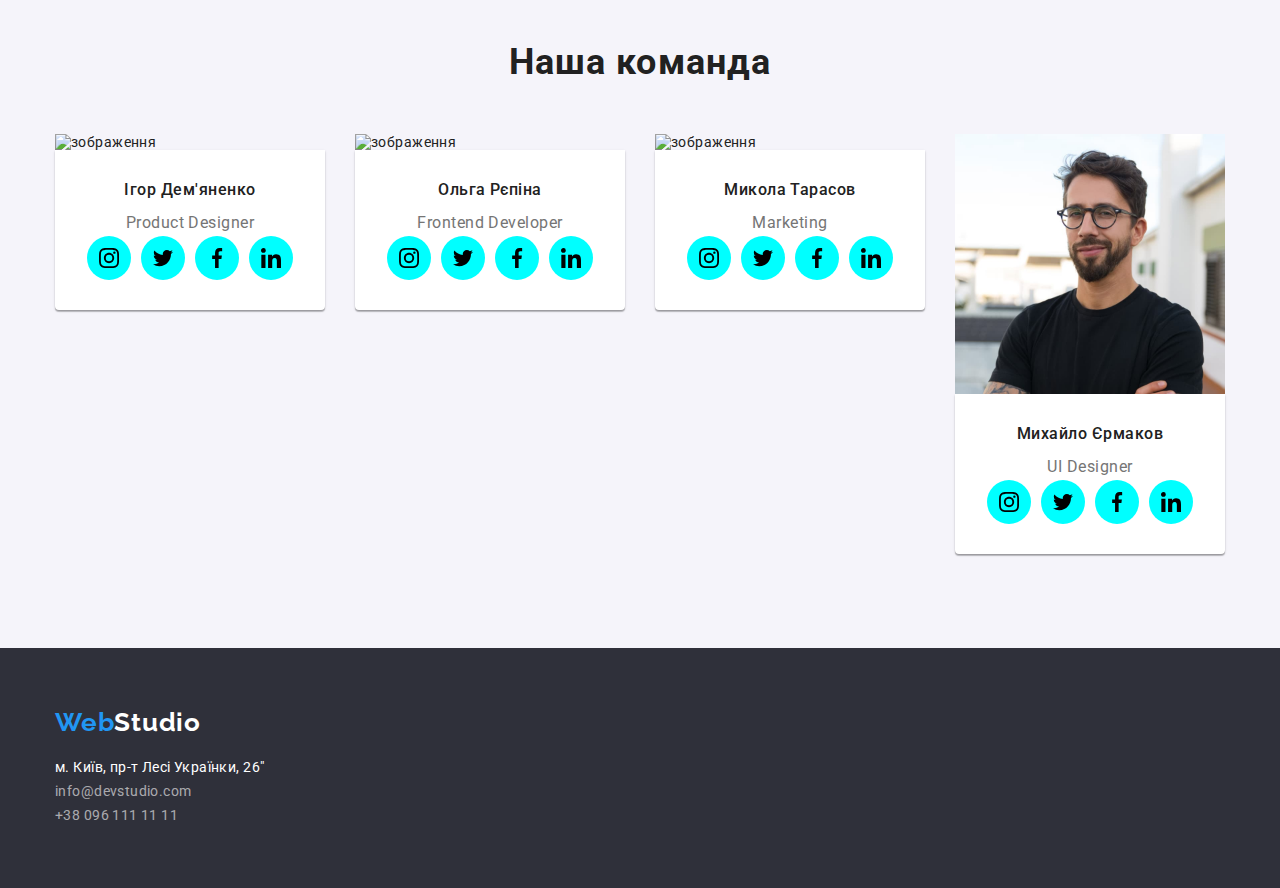
==== commit 90653bac: "часть1" ====
--- a/index.html
+++ b/index.html
@@ -88,26 +88,187 @@
 
                     <div class="teams">
                 <h3 class="titele-text">Ігор Дем'яненко</h3>
-                <p class="lead">Product Designer</p></div>
+                <p class="lead">Product Designer</p>
+                <ul class="socials ">
+                    <li>
+                        <a class="socials-link" href="https://instagram.com"   
+                        target="_blank"
+                      rel="noopener noreferrer"
+                      aria-label="Instagram icon">
+                        <svg class="socials-icon" width="20" height="20">
+                          <use href="./image/icons.svg#icon-instagram"></use>
+                        </svg></a>
+                    </li>
+                    <li>
+                        <a class="socials-link"  href="https://twitter.com"
+                      aria-label="Twitter icon"
+                      target="_blank"
+                      rel="noopener noreferrer"
+>
+                        <svg class="socials-icon" width="20" height="20">
+                          <use href="./image/icons.svg#icon-twitter"></use>
+                        </svg></a>
+                    </li>
+                    <li>
+                        <a class="socials-link" href="https://facebook.com"
+                      aria-label="Facebook icon"
+                      target="_blank"
+                      rel="noopener noreferrer">
+                        <svg class="socials-icon" width="20" height="20">
+                          <use href="./image/icons.svg#icon-facebook"></use>
+                        </svg></a>
+                    </li>
+                    <li>
+                        <a class="socials-link"href="https://linkedin.com"
+                      aria-label="LinkedIn icon"
+                      target="_blank"
+                      rel="noopener noreferrer">
+                        <svg class="socials-icon" width="20" height="20">
+                          <use href="./image/icons.svg#icon-linkedin"></use>
+                        </svg></a>
+                    </li>
+                </ul>
+            
+            </div>
+                
             </li>
                 
             <li><img src="./img/img5.jpg" alt="зображення" width="270">
                 <div class="teams">
             <h3 class="titele-text">Ольга Рєпіна</h3>
             <p class="lead">Frontend Developer</p>
+            <ul class="socials ">
+                <li>
+                    <a class="socials-link" href="https://instagram.com"
+                     target="_blank"
+                      rel="noopener noreferrer"
+                      aria-label="Instagram icon">
+                    <svg class="socials-icon" width="20" height="20">
+                        <use href="./image/icons.svg#icon-instagram"></use>
+                    </svg>
+                    </a>
+                </li>
+                <li>
+                    <a class="socials-link" href="https://twitter.com"
+                      aria-label="Twitter icon"
+                      target="_blank"
+                      rel="noopener noreferrer"
+>
+                    <svg class="socials-icon" width="20" height="20">
+                        <use href="./image/icons.svg#icon-twitter"></use>
+                    </svg></a>
+                </li>
+                <li>
+                    <a  class="socials-link" href="https://facebook.com"
+                      aria-label="Facebook icon"
+                      target="_blank"
+                      rel="noopener noreferrer">
+                    <svg class="socials-icon" width="20" height="20">
+                        <use href="./image/icons.svg#icon-facebook"></use>
+                    </svg></a>
+                </li>
+                <li>
+                    <a class="socials-link" href="https://linkedin.com"
+                      aria-label="LinkedIn icon"
+                      target="_blank"
+                      rel="noopener noreferrer"
+>
+                    <svg class="socials-icon" width="20" height="20">
+                        <use href="./image/icons.svg#icon-linkedin"></use>
+                    </svg></a>
+                </li>
+            </ul>
         </div>
         </li>
        
             <li><img src="./img/img6.jpg" alt="зображення" width="270">
                 <div class="teams">
             <h3 class="titele-text">Микола Тарасов</h3>
-            <p class="lead">Marketing</p></div>
+            <p class="lead">Marketing</p>
+            <ul class="socials ">
+                <li>
+                    <a class="socials-link" href="https://instagram.com"                      
+                    target="_blank"
+                      rel="noopener noreferrer"
+                      aria-label="Instagram icon">
+                    <svg class="socials-icon" width="20" height="20">
+                        <use href="./image/icons.svg#icon-instagram"></use>
+                    </svg></a>
+                </li>
+                <li>
+                    <a class="socials-link"href="https://twitter.com"
+                      aria-label="Twitter icon"
+                      target="_blank"
+                      rel="noopener noreferrer"
+>
+                    <svg class="socials-icon" width="20" height="20">
+                        <use href="./image/icons.svg#icon-twitter"></use>
+                    </svg></a>
+                </li>
+                <li>
+                    <a class="socials-link" href="https://facebook.com"
+                      aria-label="Facebook icon"
+                      target="_blank"
+                      rel="noopener noreferrer">
+                    <svg class="socials-icon" width="20" height="20">
+                        <use href="./image/icons.svg#icon-facebook"></use>
+                    </svg></a>
+                </li>
+                <li>
+                    <a class="socials-link" href="https://linkedin.com"
+                      aria-label="LinkedIn icon"
+                      target="_blank"
+                      rel="noopener noreferrer">
+                    <svg class="socials-icon" width="20" height="20">
+                        <use href="./image/icons.svg#icon-linkedin"></use>
+                    </svg></a>
+                </li>
+            </ul>
+        </div>
+
         </li>
         
             <li><img src="./img/img7.jpg" alt="зображення" width="270">
                 <div class="teams">
             <h3 class="titele-text">Михайло Єрмаков</h3>
-            <p class="lead">UI Designer</p>
+            <p class="lead">UI Designer</p><ul class="socials ">
+                <li>
+                    <a class="socials-link" href="https://instagram.com"                      
+                    target="_blank"
+                      rel="noopener noreferrer"
+                      aria-label="Instagram icon">
+                    <svg class="socials-icon" width="20" height="20">
+                        <use href="./image/icons.svg#icon-instagram"></use>
+                    </svg></a>
+                </li>
+                <li>
+                    <a class="socials-link" href="https://twitter.com"
+                      aria-label="Twitter icon"
+                      target="_blank"
+                      rel="noopener noreferrer">
+                    <svg class="socials-icon" width="20" height="20">
+                        <use href="./image/icons.svg#icon-twitter"></use>
+                    </svg></a>
+                </li>
+                <li>
+                    <a class="socials-link" href="https://facebook.com"
+                      aria-label="Facebook icon"
+                      target="_blank"
+                      rel="noopener noreferrer">
+                    <svg class="socials-icon" width="20" height="20">
+                        <use href="./image/icons.svg#icon-facebook"></use>
+                    </svg></a>
+                </li>
+                <li>
+                    <a class="socials-link"href="https://linkedin.com"
+                      aria-label="LinkedIn icon"
+                      target="_blank"
+                      rel="noopener noreferrer">
+                    <svg class="socials-icon" width="20" height="20">
+                        <use href="./image/icons.svg#icon-linkedin"></use>
+                    </svg></a>
+                </li>
+            </ul>
             
 
         </div>
--- a/css/styles.css
+++ b/css/styles.css
@@ -415,3 +415,29 @@
     text-decoration: none;
     color: rgba(255, 255, 255, 0.6);
     line-height: 1.7;}
+
+        .socials {
+            display: flex;
+            justify-content: center;
+            align-items: center;
+            gap: 10px;}
+    
+    
+            .socials-link {
+                display: flex;
+                justify-content: center;
+                align-items: center;
+                width: 44px;
+                height: 44px;
+                border-radius: 50%;
+              background-color: aqua;
+
+                
+            }
+    
+            .list{
+                list-style: none;
+                    margin: 0;
+                    padding: 0;
+            }
+
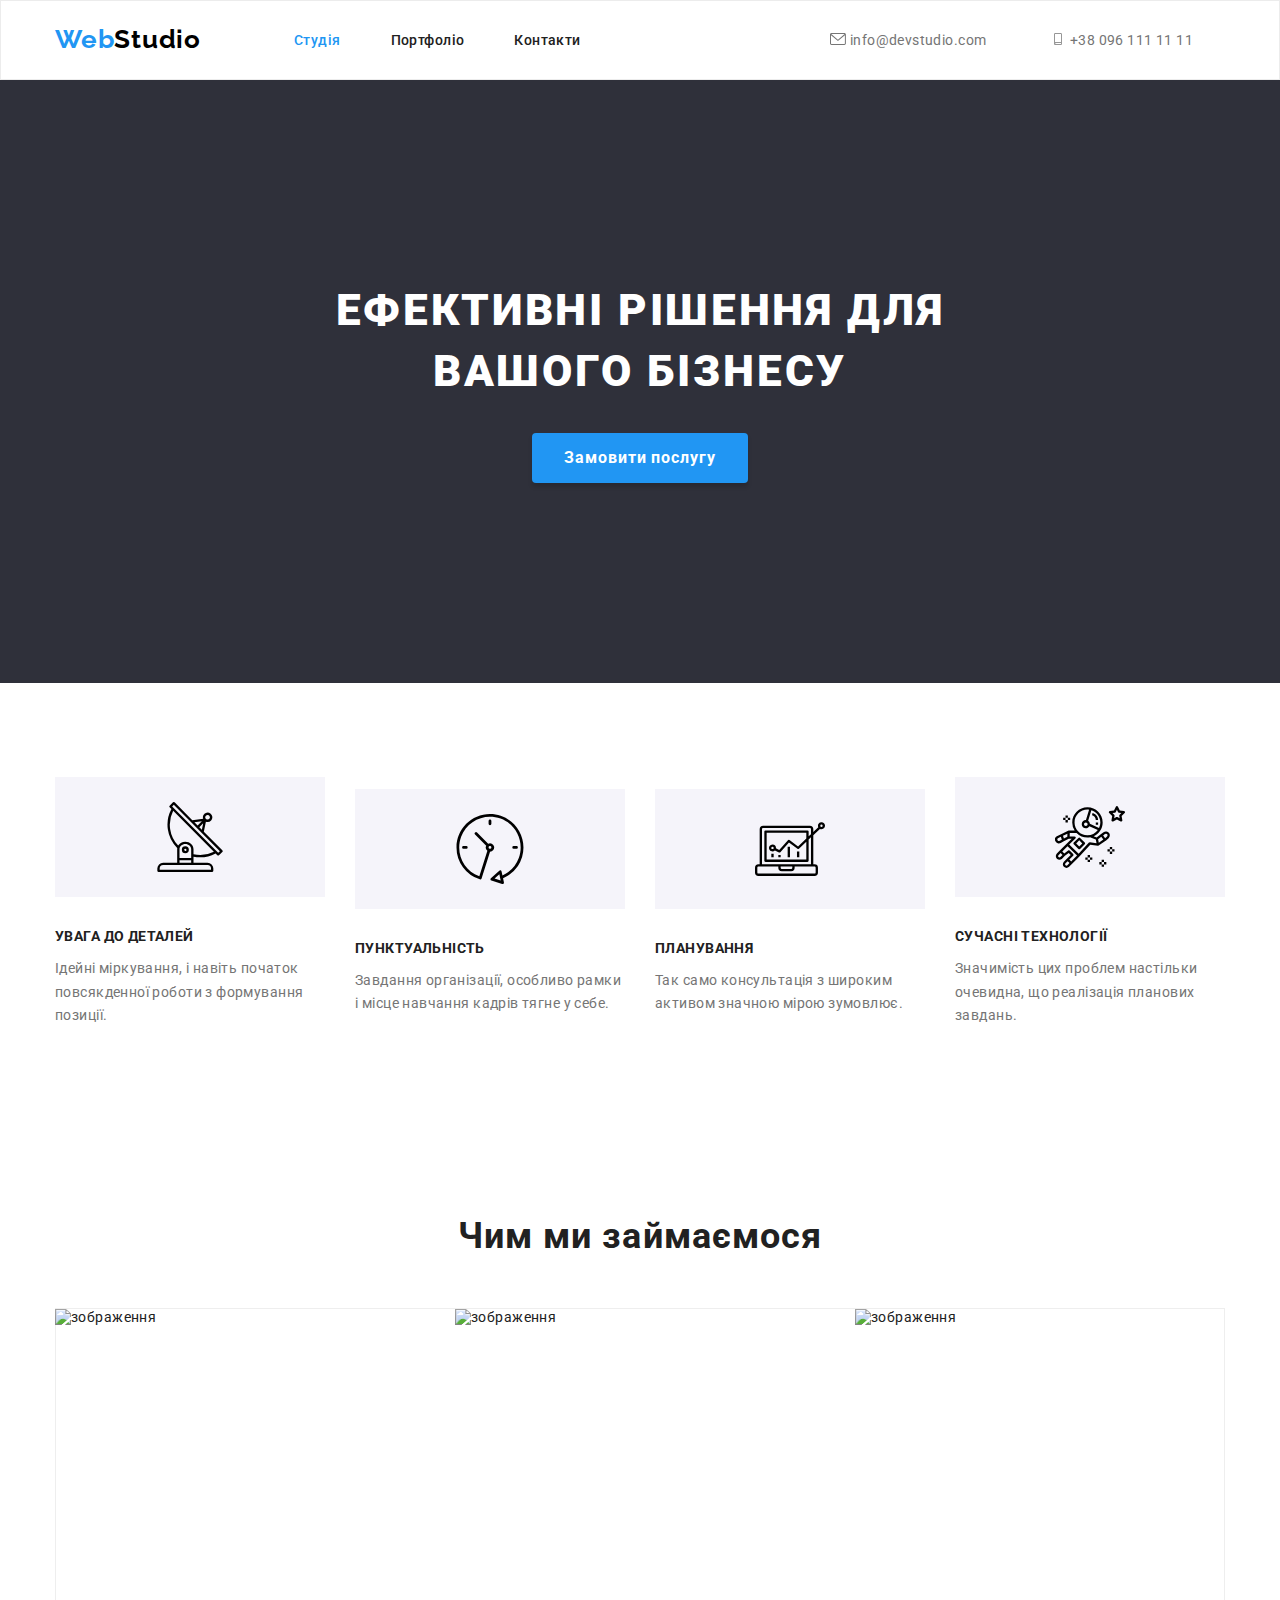
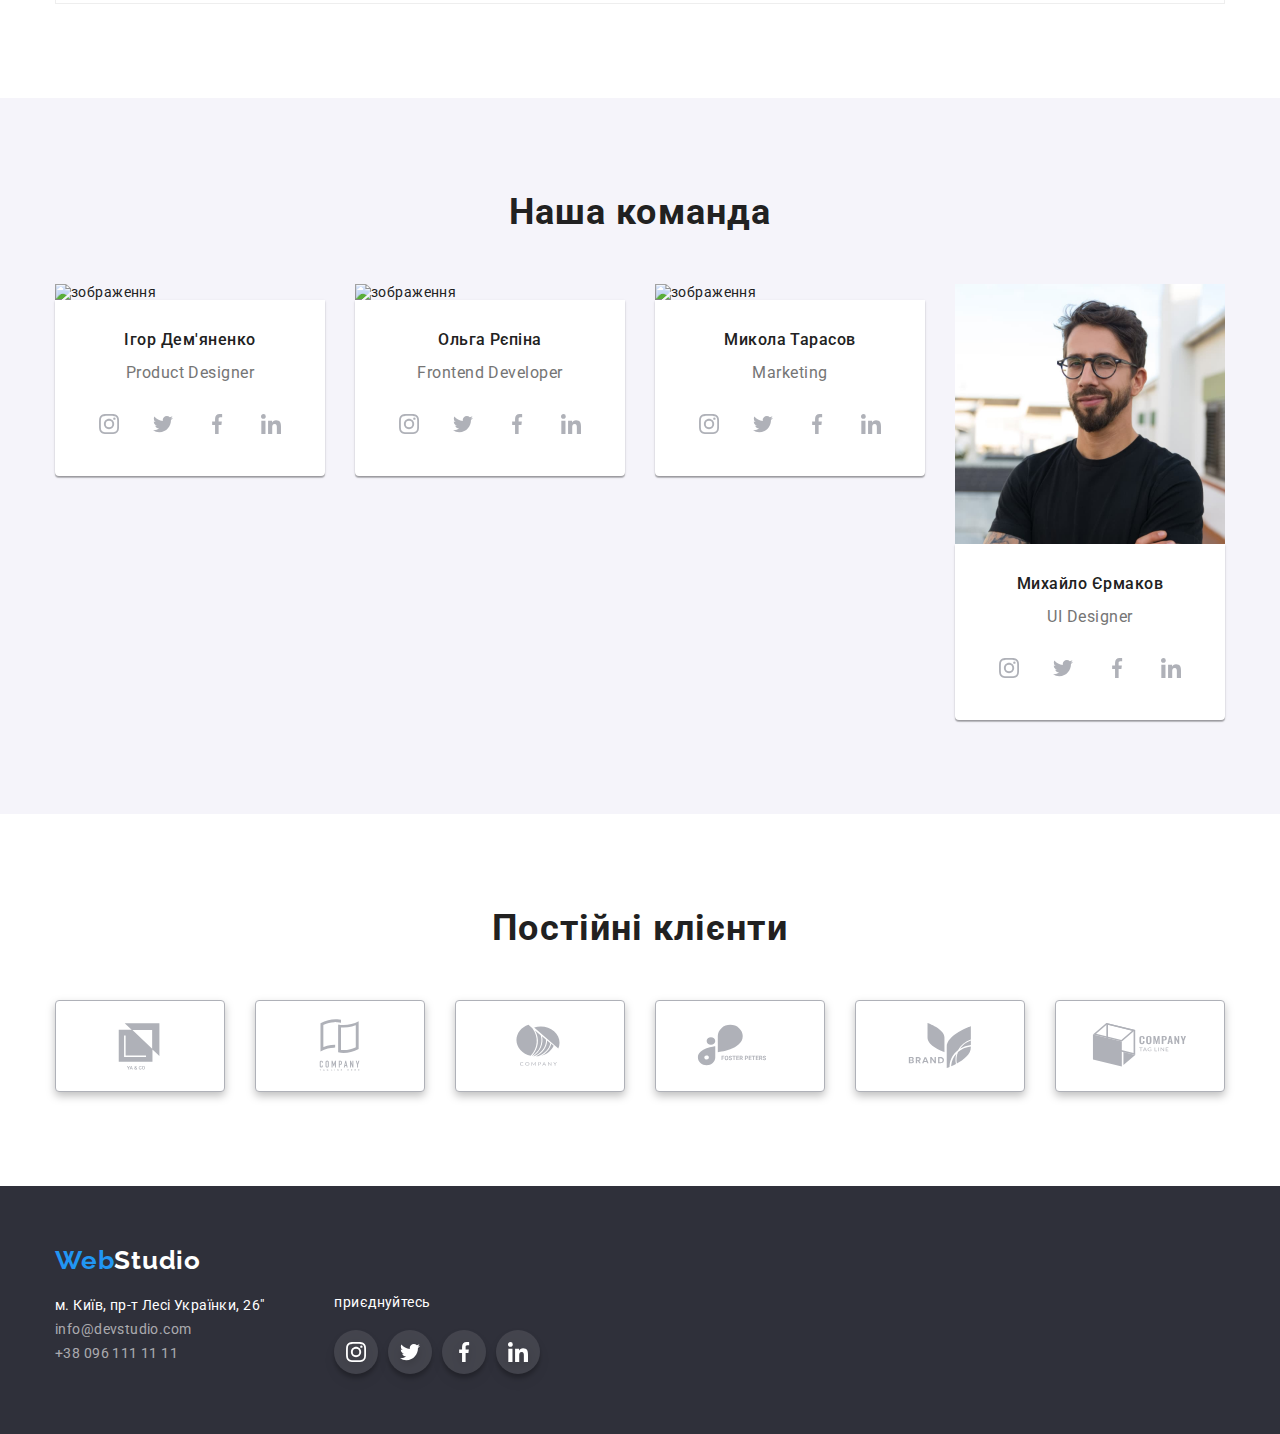
==== commit 00c4cac1: "часть2" ====
--- a/index.html
+++ b/index.html
@@ -35,8 +35,16 @@
         </ul>
         </nav>
         <ul  class="contacts">
-        <li><a class="link-item" href="mailto:info@devstudio.com">info@devstudio.com</a></li>
-        <li><a class="link-item" href="tel:+380961111111">+38 096 111 11 11</a></li>
+        <li><a class="link-item" href="mailto:info@devstudio.com"><svg class="header-icon" width="16" height="12">
+          <use href="./image/icons.svg#icon-envelope"></use>
+        </svg>
+            info@devstudio.com</a></li>
+        <li><a class="link-item" href="tel:+380961111111">
+            <svg class="header-icon" width="16" height="12">
+              <use href="./image/icons.svg#icon-smartphone"></use>
+            </svg>
+            +38 096 111 11 11</a>
+        </li>
     </ul>
       </div> 
     </header>
@@ -52,14 +60,29 @@
         </section>
         <section class="section">
             <div class="container">
-            <ul class="tit">
-                <li><h3 class="titele-item">УВАГА ДО ДЕТАЛЕЙ</h3>
+            <ul class="tit  ">
+                <li>
+                    <a class="benefits-link" href=""> <svg class="benefits" width="70" height="70">
+                  <use href="./image/icons.svg#icon-antenna"></use>
+                </svg></a>
+                    <h3 class="titele-item">УВАГА ДО ДЕТАЛЕЙ</h3>
                 <p class="text">Ідейні міркування, і навіть початок повсякденної роботи з формування позиції.</p></li>
-                <li><h3 class="titele-item">ПУНКТУАЛЬНІСТЬ</h3>
+                
+                <li><a class="benefits-link" href=""> <svg class="benefits" width="70" height="70">
+                  <use href="./image/icons.svg#icon-clock"></use></svg></a>
+                    <h3 class="titele-item">ПУНКТУАЛЬНІСТЬ</h3>
                 <p  class="text">Завдання організації, особливо рамки і місце навчання кадрів тягне у себе.</p></li>
-                <li><h3 class="titele-item">ПЛАНУВАННЯ</h3>
+                
+                <li><a class="benefits-link" href=""> <svg class="benefits" width="70" height="70">
+                  <use href="./image/icons.svg#icon-diagram"></use>
+                </svg></a>
+                    <h3 class="titele-item">ПЛАНУВАННЯ</h3>
                 <p class="text">Так само консультація з широким активом значною мірою зумовлює.</p></li>
-                <li><h3 class="titele-item">СУЧАСНІ ТЕХНОЛОГІЇ</h3>
+                
+                <li> <a class="benefits-link" href=""><svg class="benefits" width="70" height="70">
+                  <use href="./image/icons.svg#icon-astronaut"></use>
+                </svg></a>
+                    <h3 class="titele-item">СУЧАСНІ ТЕХНОЛОГІЇ</h3>
                 <p class="text" >Значимість цих проблем настільки очевидна, що реалізація планових завдань.</p></li>
 
             </ul>
@@ -185,7 +208,7 @@
                 <div class="teams">
             <h3 class="titele-text">Микола Тарасов</h3>
             <p class="lead">Marketing</p>
-            <ul class="socials ">
+            <ul class="socials list">
                 <li>
                     <a class="socials-link" href="https://instagram.com"                      
                     target="_blank"
@@ -269,30 +292,97 @@
                     </svg></a>
                 </li>
             </ul>
-            
-
-        </div>
-        </li>
-            
+        </div>
+        </li> 
         </ul>
         </div>
         </section>
         </div>
+        <section class="section">
+            <div class="container">
+                <h2 class="titels">Постійні клієнти</h2>
+                <ul class="companies">
+                    <li class="companies-item"><svg class="clients" width="106" height="60">
+                      <use href="./image/icons.svg#icon-yasco"></use>
+                    </svg>
+                    </li>
+                    <li class="companies-item"><svg class="clients" width="106" height="60">
+                        <use href="./image/icons.svg#icon-company"></use>
+                    </svg>
+                    </li>
+                    <li class="companies-item">
+                        <svg class="clients" width="106" height="60">
+                        <use href="./image/icons.svg#icon-companyy"></use>
+                    </svg></li>
+                    <li class="companies-item">
+                    <svg class="clients" width="106" height="60">
+                        <use href="./image/icons.svg#icon-foster"></use>
+                    </svg></li>
+                    <li class="companies-item"><svg class="clients" width="106" height="60">
+                        <use href="./image/icons.svg#icon-brand"></use>
+                    </svg></li>
+                    <li class="companies-item"><svg class="clients" width="106" height="60">
+                        <use href="./image/icons.svg#icon-taglane"></use>
+                    </svg></li>
+                </ul>
+
+            </div>
+        </section>
     </main>
 
 <!--подвал-->
-    <footer class="footer" >
-        <div class="container ">
+    <footer class="footer">
+        <div class="container">
             <div class="logo-address">
-        <a class="logo " href="/">Web<span class="logo-footer">Studio</span></a>
-        </div>
-        <address class="address">
-      <ul>
-        <li><a class="item-footer" href="https://goo.gl/maps/2dNATKp7LSW3sN2Z7">м. Київ, пр-т Лесі Українки, 26"</a></li>
-        <li><a class="link-footer" href="mailto:">info@devstudio.com</a></li>
-        <li ><a class="link-footer" href="tel:+380961111111">+38 096 111 11 11</a></li>
-      </ul>
-        </address>
+                <a class="logo" href="/">Web<span class="logo-footer">Studio</span></a>
+            </div>
+            <address class="address">
+                <ul>
+                    <li><a class="item-footer" href="https://goo.gl/maps/2dNATKp7LSW3sN2Z7">м. Київ, пр-т Лесі Українки,
+                            26"</a>
+                    </li>
+                    <li><a class="link-footer" href="mailto:">info@devstudio.com</a></li>
+                    <li><a class="link-footer" href="tel:+380961111111">+38 096 111 11 11</a>
+                    </li>
+                </ul>
+                <div>
+                    <p class="par">приєднуйтесь</p>
+                    <ul>
+                        <ul class="socials">
+                            <li>
+                                <a class="socials-link-footer" href="https://instagram.com" target="_blank"
+                                    rel="noopener noreferrer" aria-label="Instagram icon">
+                                    <svg class="socials-icon" width="20" height="20">
+                                        <use href="./image/icons.svg#icon-instagram"></use>
+                                    </svg>
+                                </a>
+                            </li>
+                            <li>
+                                <a class="socials-link-footer" href="https://twitter.com" aria-label="Twitter icon"
+                                    target="_blank" rel="noopener noreferrer">
+                                    <svg class="socials-icon" width="20" height="20">
+                                        <use href="./image/icons.svg#icon-twitter"></use>
+                                    </svg></a>
+                            </li>
+                            <li>
+                                <a class="socials-link-footer" href="https://facebook.com" aria-label="Facebook icon"
+                                    target="_blank" rel="noopener noreferrer">
+                                    <svg class="socials-icon" width="20" height="20">
+                                        <use href="./image/icons.svg#icon-facebook"></use>
+                                    </svg></a>
+                            </li>
+                            <li>
+                                <a class="socials-link-footer" href="https://linkedin.com" aria-label="LinkedIn icon"
+                                    target="_blank" rel="noopener noreferrer">
+                                    <svg class="socials-icon" width="20" height="20">
+                                        <use href="./image/icons.svg#icon-linkedin"></use>
+                                    </svg></a>
+                            </li>
+    
+                        </ul>
+                    </ul>
+                    <div></div>
+            </address>
         </div>
     </footer>
 </body>
--- a/css/styles.css
+++ b/css/styles.css
@@ -61,6 +61,10 @@
     display:flex; 
     align-items: center;
 
+}
+
+.header-icon {
+    fill: currentColor;
 }
 .nav{
     display: flex;
@@ -205,7 +209,7 @@
 text-align: center;
     letter-spacing: 0.03em;
 border-style: none;
-
+box-shadow: 0px 3px 1px rgba(0, 0, 0, 0.1), 0px 1px 2px rgba(0, 0, 0, 0.08), 0px 2px 2px rgba(0, 0, 0, 0.12);
 
 }
 .button:hover{
@@ -311,7 +315,8 @@
 .tit{
     display:flex;
     gap: 30px;
-   
+        justify-content: center;
+        align-items: center;
 
 }
 
@@ -348,7 +353,8 @@
 }
 
 
-.key{display: flex;
+.key{
+    display: flex;
     justify-content:center;
     gap: 8px;
 
@@ -386,6 +392,7 @@
 }
 
 .footer{
+    
     padding-top: 60px;
     padding-bottom: 60px;
     background-color: #2F303A;
@@ -395,6 +402,8 @@
 }
 .address{
     font-style: normal;
+    display:flex;
+    gap: 70px;
 }
 
 .logo-footer {
@@ -430,14 +439,103 @@
                 width: 44px;
                 height: 44px;
                 border-radius: 50%;
-              background-color: aqua;
-
+                background-color: #fff;
+                    color:#AFB1B8;
+                }
                 
-            }
-    
+                .socials-link:hover,
+                .socials-link:focus {
+                   
+                    color:white;
+                    background-color:var(--accent-color);
+                }
+                
+                .socials-icon {
+                    fill: currentColor;
+                }
+
             .list{
                 list-style: none;
                     margin: 0;
                     padding: 0;
             }
-
+.lead{
+    margin-bottom: 16px;
+}
+.companies{display: flex;
+    justify-content: center;
+    align-items: center;
+    gap: 30px;
+
+}
+.companies-item{
+    display: flex;
+        justify-content: center;
+        align-items: center;
+        width: 170px;
+            height: 92px;
+            border: 1px solid #AFB1B8;
+                border-radius: 4px;
+        background-color: #fff;
+            filter: drop-shadow(0px 4px 4px rgba(0, 0, 0, 0.25));
+fill: #AFB1B8;
+        }
+
+.companies-item:hover,
+.companies-item:focus{
+    fill: var(--accent-color);
+border: 1px solid #2196F3;
+}
+
+
+.socials-footer{
+            display: flex;
+                justify-content: center;
+                align-items: baseline;
+                   
+}
+
+
+.benefits-link{display: flex;
+    justify-content: center;
+    align-items: center;
+    width: 270px;
+        height: 120px;
+        background-color: #F5F4FA;
+margin-bottom: 30px;
+
+}
+.footer-container{
+    display: flex;
+    align-items: baseline;
+}
+
+.socials-link-footer{
+    display: flex;
+        justify-content: center;
+        align-items: center;
+        width: 44px;
+        height: 44px;
+        border-radius: 50%;
+        color: #FFFFFF;
+        background: rgba(255, 255, 255, 0.1);
+            box-shadow: 0px 4px 4px rgba(0, 0, 0, 0.25);
+        filter: drop-shadow(0px 4px 4px rgba(0, 0, 0, 0.25));
+
+}
+.socials-link-footer:hover,
+.socials-link-footer:focus {
+
+    color: white;
+    background-color: var(--accent-color);
+}
+
+.socials-icon {
+    fill: currentColor;
+}
+
+.par{
+    color: #FFFFFF;
+    margin-bottom: 20px;
+    
+}
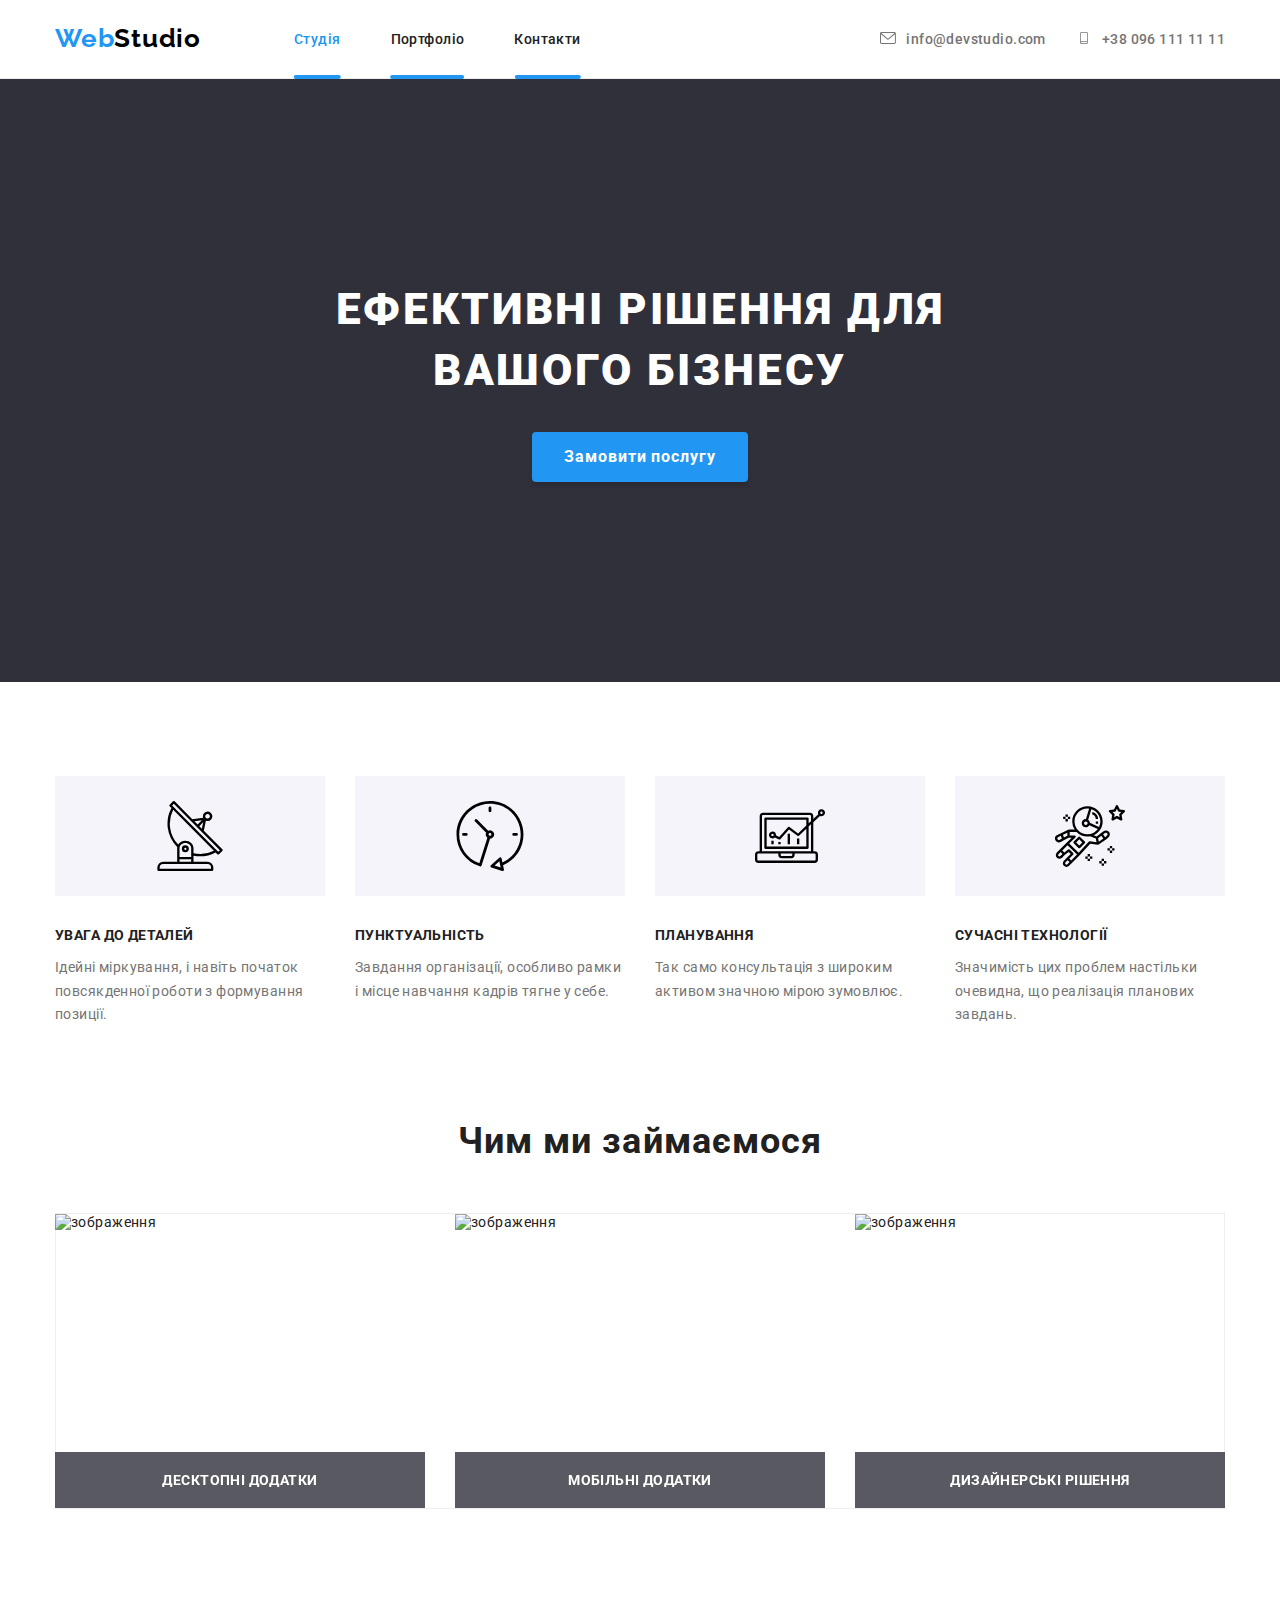
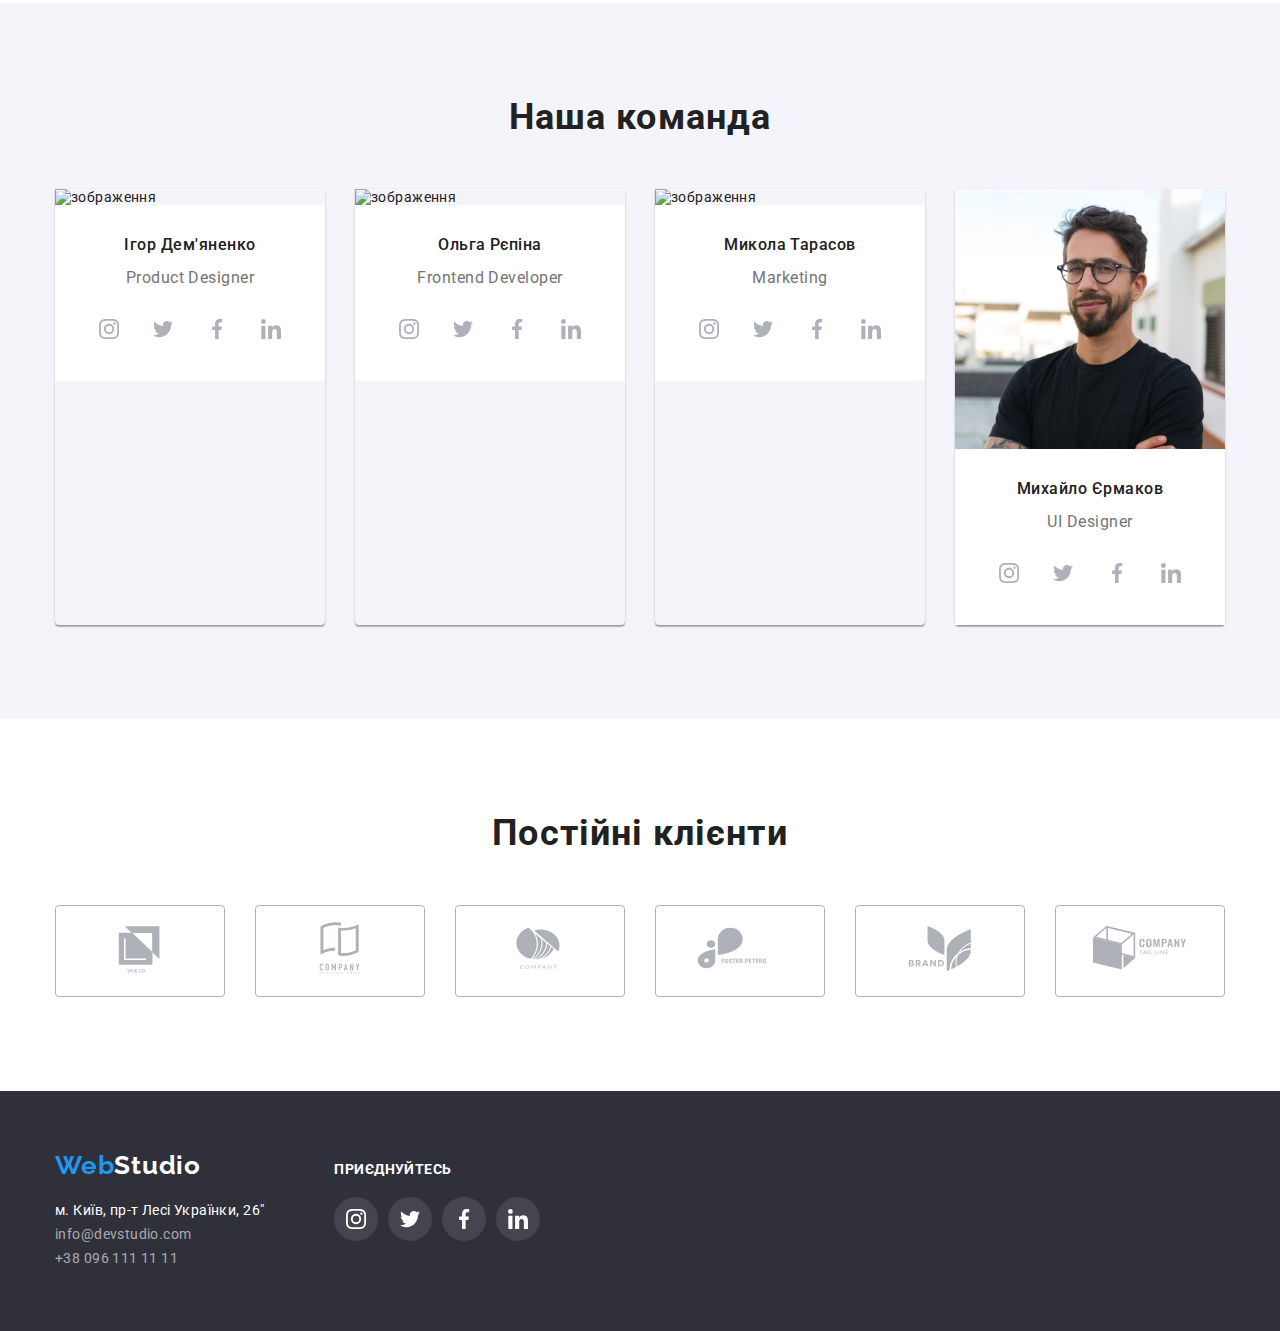
==== commit a9523131: "часть1" ====
--- a/index.html
+++ b/index.html
@@ -27,7 +27,7 @@
        
     <div class="container header-container ">
         <nav class="nav ">
-            <a class="logo" href="/">Web<span class="logo-header">Studio</span></a>
+            <a class="logo-nav" href="/">Web<span class="logo-header">Studio</span></a>
             <ul class="menu"> 
             <li><a class="link current" href="/about">Студія</a></li>
             <li><a class="link " href="./portfolio.html">Портфоліо</a></li>
@@ -62,26 +62,29 @@
             <div class="container">
             <ul class="tit  ">
                 <li>
-                    <a class="benefits-link" href=""> <svg class="benefits" width="70" height="70">
+                    <div class="benefits-link" ><svg class="benefits" width="70" height="70">
                   <use href="./image/icons.svg#icon-antenna"></use>
-                </svg></a>
+                </svg></div>
                     <h3 class="titele-item">УВАГА ДО ДЕТАЛЕЙ</h3>
                 <p class="text">Ідейні міркування, і навіть початок повсякденної роботи з формування позиції.</p></li>
                 
-                <li><a class="benefits-link" href=""> <svg class="benefits" width="70" height="70">
-                  <use href="./image/icons.svg#icon-clock"></use></svg></a>
+                <li>
+                    <div class="benefits-link"><svg class="benefits" width="70" height="70">
+                  <use href="./image/icons.svg#icon-clock"></use></svg></div>
                     <h3 class="titele-item">ПУНКТУАЛЬНІСТЬ</h3>
                 <p  class="text">Завдання організації, особливо рамки і місце навчання кадрів тягне у себе.</p></li>
                 
-                <li><a class="benefits-link" href=""> <svg class="benefits" width="70" height="70">
+                <li >
+                    <div class="benefits-link"><svg class="benefits" width="70" height="70">
                   <use href="./image/icons.svg#icon-diagram"></use>
-                </svg></a>
+                </svg></div>
                     <h3 class="titele-item">ПЛАНУВАННЯ</h3>
                 <p class="text">Так само консультація з широким активом значною мірою зумовлює.</p></li>
                 
-                <li> <a class="benefits-link" href=""><svg class="benefits" width="70" height="70">
+                <li> 
+                    <div class="benefits-link"><svg class="benefits" width="70" height="70">
                   <use href="./image/icons.svg#icon-astronaut"></use>
-                </svg></a>
+                </svg></div>
                     <h3 class="titele-item">СУЧАСНІ ТЕХНОЛОГІЇ</h3>
                 <p class="text" >Значимість цих проблем настільки очевидна, що реалізація планових завдань.</p></li>
 
@@ -91,14 +94,26 @@
           
         </section>
 
-        <section class="section">
+        <section class="section section-work">
             <div class="container">
             <h2 class="titels" >Чим ми займаємося</h2>
             <ul class="image">
-                <li> <img  src="./img/img1.jpg" alt="зображення" width="370" height="294"></li>
-            <li><img src="./img/img2.jpg" alt="зображення" width="370" height="294"></li>
-            <li><img src="./img/img3.jpg" alt="зображення" width="370" height="294"></li>
-      
+                <li class="gallery-item"> <img  src="./img/img1.jpg" alt="зображення" width="370" height="294">
+                    <div class="overlay">
+                        <p class="overlay-text">Десктопні додатки</p>
+                    </div>
+                </li>
+            <li class="gallery-item">
+                <img src="./img/img2.jpg" alt="зображення" width="370" height="294">
+            <div class="overlay">
+                <p class="overlay-text">Мобільні додатки</p>
+            </div>
+            </li>
+            <li class="gallery-item"><img src="./img/img3.jpg" alt="зображення" width="370" height="294">
+            <div class="overlay">
+                <p class="overlay-text">Дизайнерські рішення</p>
+            </div>
+            </li>
         </ul>
         </div>
         </section>
@@ -107,13 +122,13 @@
             <div class="container">
             <h2 class="titels" >Наша команда</h2>
             <ul class="team">
-                <li ><img src="./img/img4.jpg" alt="зображення" width="270">
+                <li class="team-item" ><img src="./img/img4.jpg" alt="зображення" width="270">
 
                     <div class="teams">
                 <h3 class="titele-text">Ігор Дем'яненко</h3>
                 <p class="lead">Product Designer</p>
                 <ul class="socials ">
-                    <li>
+                    <li >
                         <a class="socials-link" href="https://instagram.com"   
                         target="_blank"
                       rel="noopener noreferrer"
@@ -142,7 +157,7 @@
                         </svg></a>
                     </li>
                     <li>
-                        <a class="socials-link"href="https://linkedin.com"
+                        <a class="socials-link" href="https://linkedin.com"
                       aria-label="LinkedIn icon"
                       target="_blank"
                       rel="noopener noreferrer">
@@ -156,7 +171,7 @@
                 
             </li>
                 
-            <li><img src="./img/img5.jpg" alt="зображення" width="270">
+            <li class="team-item"><img src="./img/img5.jpg" alt="зображення" width="270">
                 <div class="teams">
             <h3 class="titele-text">Ольга Рєпіна</h3>
             <p class="lead">Frontend Developer</p>
@@ -204,7 +219,7 @@
         </div>
         </li>
        
-            <li><img src="./img/img6.jpg" alt="зображення" width="270">
+            <li class="team-item"><img src="./img/img6.jpg" alt="зображення" width="270">
                 <div class="teams">
             <h3 class="titele-text">Микола Тарасов</h3>
             <p class="lead">Marketing</p>
@@ -219,7 +234,7 @@
                     </svg></a>
                 </li>
                 <li>
-                    <a class="socials-link"href="https://twitter.com"
+                    <a class="socials-link" href="https://twitter.com"
                       aria-label="Twitter icon"
                       target="_blank"
                       rel="noopener noreferrer"
@@ -251,7 +266,7 @@
 
         </li>
         
-            <li><img src="./img/img7.jpg" alt="зображення" width="270">
+            <li class="team-item"><img src="./img/img7.jpg" alt="зображення" width="270">
                 <div class="teams">
             <h3 class="titele-text">Михайло Єрмаков</h3>
             <p class="lead">UI Designer</p><ul class="socials ">
@@ -283,7 +298,7 @@
                     </svg></a>
                 </li>
                 <li>
-                    <a class="socials-link"href="https://linkedin.com"
+                    <a class="socials-link" href="https://linkedin.com"
                       aria-label="LinkedIn icon"
                       target="_blank"
                       rel="noopener noreferrer">
@@ -297,33 +312,45 @@
         </ul>
         </div>
         </section>
-        </div>
+        
         <section class="section">
             <div class="container">
                 <h2 class="titels">Постійні клієнти</h2>
                 <ul class="companies">
-                    <li class="companies-item"><svg class="clients" width="106" height="60">
-                      <use href="./image/icons.svg#icon-yasco"></use>
-                    </svg>
-                    </li>
-                    <li class="companies-item"><svg class="clients" width="106" height="60">
-                        <use href="./image/icons.svg#icon-company"></use>
-                    </svg>
-                    </li>
-                    <li class="companies-item">
-                        <svg class="clients" width="106" height="60">
-                        <use href="./image/icons.svg#icon-companyy"></use>
-                    </svg></li>
-                    <li class="companies-item">
-                    <svg class="clients" width="106" height="60">
-                        <use href="./image/icons.svg#icon-foster"></use>
-                    </svg></li>
-                    <li class="companies-item"><svg class="clients" width="106" height="60">
-                        <use href="./image/icons.svg#icon-brand"></use>
-                    </svg></li>
-                    <li class="companies-item"><svg class="clients" width="106" height="60">
-                        <use href="./image/icons.svg#icon-taglane"></use>
-                    </svg></li>
+                    <li class="companies-item">
+                        <a class="compani-clients" href=""><svg class="clients" width="106" height="60">
+                            <use href="./image/icons.svg#icon-yasco"></use>
+                        </svg> </a>
+                    </li>
+                    <li class="companies-item">
+                        <a class="compani-clients" href=""><svg class="clients" width="106" height="60">
+                            <use href="./image/icons.svg#icon-company"></use>
+                        </svg>
+                        </a>
+                    </li>
+                    <li class="companies-item">
+                        <a class="compani-clients" href=""><svg class="clients" width="106" height="60">
+                            <use href="./image/icons.svg#icon-companyy"></use>
+                        </svg>
+                        </a>
+                        </li>
+                    <li class="companies-item">
+                        <a class="compani-clients" href=""><svg class="clients" width="106" height="60">
+                            <use href="./image/icons.svg#icon-foster"></use>
+                        </svg>
+                        </a>
+                    </li>
+                    <li class="companies-item">
+                        <a class="compani-clients" href=""><svg class="clients" width="106" height="60">
+                            <use href="./image/icons.svg#icon-brand"></use>
+                        </svg></a>
+                         </li>
+                    <li class="companies-item">
+                        <a class="compani-clients" href=""><svg class="clients" width="106" height="60">
+                            <use href="./image/icons.svg#icon-taglane"></use>
+                        </svg>
+                        </a>
+                        </li>
                 </ul>
 
             </div>
@@ -332,11 +359,11 @@
 
 <!--подвал-->
     <footer class="footer">
-        <div class="container">
+        <div class="container footer-container">
             <div class="logo-address">
                 <a class="logo" href="/">Web<span class="logo-footer">Studio</span></a>
-            </div>
-            <address class="address">
+            
+             <address class="address">
                 <ul>
                     <li><a class="item-footer" href="https://goo.gl/maps/2dNATKp7LSW3sN2Z7">м. Київ, пр-т Лесі Українки,
                             26"</a>
@@ -345,9 +372,12 @@
                     <li><a class="link-footer" href="tel:+380961111111">+38 096 111 11 11</a>
                     </li>
                 </ul>
+             </address>
+            </div>
+
                 <div>
                     <p class="par">приєднуйтесь</p>
-                    <ul>
+            
                         <ul class="socials">
                             <li>
                                 <a class="socials-link-footer" href="https://instagram.com" target="_blank"
@@ -378,12 +408,10 @@
                                         <use href="./image/icons.svg#icon-linkedin"></use>
                                     </svg></a>
                             </li>
-    
                         </ul>
-                    </ul>
-                    <div></div>
-            </address>
+              </div>
         </div>
     </footer>
 </body>
 </html>
+
--- a/css/styles.css
+++ b/css/styles.css
@@ -33,7 +33,7 @@
     max-width: 100%;
 }
 header{
-    border: 1px solid #ECECEC;
+    border-bottom: 1px solid #ECECEC;
 }
 
 
@@ -77,11 +77,27 @@
     gap: 50px;
 }
 
+.logo-nav{
+    margin-right: 93px;
+    
+        padding-top: 24px;
+        padding-bottom: 25px;
+        color: #2196F3;
+        font-family: 'Raleway';
+        font-style: normal;
+        font-weight: 700;
+        font-size: 26px;
+        line-height: 1.1;
+        letter-spacing: 0.03em;
+        text-decoration-line: none;
+
+}
+
+
+
 .logo{
-    margin-right: 93px;
-
-    padding-top:24px ;
-    padding-bottom: 25px;
+   display: block;
+   margin-bottom: 20px;
     color:#2196F3;
     font-family: 'Raleway';
         font-style: normal;
@@ -97,6 +113,8 @@
     color:var(--plus-color)
 }
 
+
+
 .link.current{
     color: var(--accent-color);
 }
@@ -108,6 +126,7 @@
     color: var(--primary-text-color);
     text-decoration: none;
 font-weight: 500;
+position: relative;
 
 }
 
@@ -124,21 +143,30 @@
 }
 
 .link-item{
-    gap: 50px;
-    padding: 32px;
+    display: flex;
+    align-items: center;
+    gap: 10px;
+    padding: 32px,0;
     color:var(--title-text-color);
     text-decoration: none;
        
-}
+    font-weight: 500;
+ 
+  align-items: baseline;
+}
+
 .link-item:hover{
     color:var(--accent-color);
 }
 
 
-.contacts{display: flex;
-
+.contacts{
+    display: flex;
+    gap: 30px;
     margin-left: auto;
 }
+
+
 .hero{
     padding-top: 200px;
     padding-bottom: 200px;
@@ -149,11 +177,13 @@
 .hero{
     max-width: 1600px;
         margin: 0 auto;
-    background-image: url(../css/images/Img.png);
+    background-image: linear-gradient(rgba(47, 48, 58, 0.4), rgba(47, 48, 58, 0.4)), url(../css/images/Img.png);
     background-repeat: no-repeat;
     background-position: center;
     
 }
+
+
 
 
 .title-text{
@@ -196,7 +226,7 @@
 
 .button{ border-radius: 4px;
     padding: 6px 32px;
-    margin-bottom: 34px;
+   
    
    
     color:var(--primary-text-color);
@@ -209,12 +239,13 @@
 text-align: center;
     letter-spacing: 0.03em;
 border-style: none;
-box-shadow: 0px 3px 1px rgba(0, 0, 0, 0.1), 0px 1px 2px rgba(0, 0, 0, 0.08), 0px 2px 2px rgba(0, 0, 0, 0.12);
+
 
 }
 .button:hover{
     background-color: #2196F3;
     color:#FFFFFF;
+    box-shadow: 0px 3px 1px rgba(0, 0, 0, 0.1), 0px 1px 2px rgba(0, 0, 0, 0.08), 0px 2px 2px rgba(0, 0, 0, 0.12);
 
 }
 .button:focus{
@@ -315,11 +346,13 @@
 .tit{
     display:flex;
     gap: 30px;
-        justify-content: center;
-        align-items: center;
-
-}
-
+       
+
+}
+ 
+.section-work{
+    padding-top: 0px;
+}
 .titels {
     margin-bottom: 50px;
     color: var(--primary-text-color);
@@ -340,6 +373,11 @@
      
 }
 
+.team-item{box-shadow: 0px 1px 3px rgba(0, 0, 0, 0.12), 0px 1px 1px rgba(0, 0, 0, 0.14), 0px 2px 1px rgba(0, 0, 0, 0.2);
+    border-radius: 0px 0px 4px 4px;
+
+}
+
 
 .teams{
     width: 270px;
@@ -347,9 +385,6 @@
 padding-top: 30px;
 padding-bottom: 30px;
 
-    box-shadow: 0px 1px 3px rgba(0, 0, 0, 0.12), 0px 1px 1px rgba(0, 0, 0, 0.14), 0px 2px 1px rgba(0, 0, 0, 0.2);
-    border-radius: 0px 0px 4px 4px;
-
 }
 
 
@@ -357,6 +392,7 @@
     display: flex;
     justify-content:center;
     gap: 8px;
+    margin-bottom: 50px;
 
 }
 
@@ -398,7 +434,8 @@
     background-color: #2F303A;
 }
 .logo-address{
-    margin-bottom: 20px;
+    margin-right:70px;
+ 
 }
 .address{
     font-style: normal;
@@ -409,7 +446,9 @@
 .logo-footer {
     margin-bottom: 20px;
     color: #FFFFFF;
-}
+    
+}
+
 
 .item-footer {
     text-decoration: none;
@@ -463,8 +502,6 @@
     margin-bottom: 16px;
 }
 .companies{display: flex;
-    justify-content: center;
-    align-items: center;
     gap: 30px;
 
 }
@@ -476,16 +513,33 @@
             height: 92px;
             border: 1px solid #AFB1B8;
                 border-radius: 4px;
-        background-color: #fff;
-            filter: drop-shadow(0px 4px 4px rgba(0, 0, 0, 0.25));
+        background-color: #fff; 
 fill: #AFB1B8;
         }
 
 .companies-item:hover,
 .companies-item:focus{
-    fill: var(--accent-color);
+  fill:#2196F3;
 border: 1px solid #2196F3;
-}
+
+}
+
+.compani-clients{
+    background-color: #fff;
+        fill: #AFB1B8;
+
+        
+       
+}
+
+.compani-clients:hover,
+.compani-clients:focus{
+    fill: #2196F3;
+    
+        
+}
+
+
 
 
 .socials-footer{
@@ -519,8 +573,7 @@
         border-radius: 50%;
         color: #FFFFFF;
         background: rgba(255, 255, 255, 0.1);
-            box-shadow: 0px 4px 4px rgba(0, 0, 0, 0.25);
-        filter: drop-shadow(0px 4px 4px rgba(0, 0, 0, 0.25));
+            
 
 }
 .socials-link-footer:hover,
@@ -534,8 +587,67 @@
     fill: currentColor;
 }
 
-.par{
+.par{font-weight: 700;
+    line-height: 1,14;
+    letter-spacing: 0.03em;
+        text-transform: uppercase;
     color: #FFFFFF;
     margin-bottom: 20px;
     
 }
+
+
+.footer-container{
+    display: flex;
+    align-items: baseline;
+}
+
+
+
+.link-picture{
+    display: block;
+    text-decoration: none;
+}
+
+.link-picture:hover,
+.link-picture:focus{
+    box-shadow: 0px 1px 1px rgba(0, 0, 0, 0.12), 0px 4px 4px rgba(0, 0, 0, 0.06), 1px 4px 6px rgba(0, 0, 0, 0.16);
+}
+
+.gallery-item{
+    position: relative;
+
+}
+
+.overlay{position: absolute;
+    bottom: 0;
+    padding-top: 20px;
+    padding-bottom: 20px;
+    background-color: rgba(47, 48, 58, 0.8);
+    backdrop-filter: blur(2px);
+    width: 100%;
+
+}
+
+.overlay-text{
+    text-transform: uppercase;
+        color: #FFFFFF;
+        text-align: center;
+        font-weight: 700;
+            font-size: 14px;
+}
+
+.link::after{
+    content: '';
+    display: block;
+    position: absolute;
+    left: 50%;
+    bottom: 0;
+
+    width:100%;
+    height: 4px;
+    border-radius: 2px;
+    background-color: var(--accent-color);
+transform: translateX(-50%);
+
+}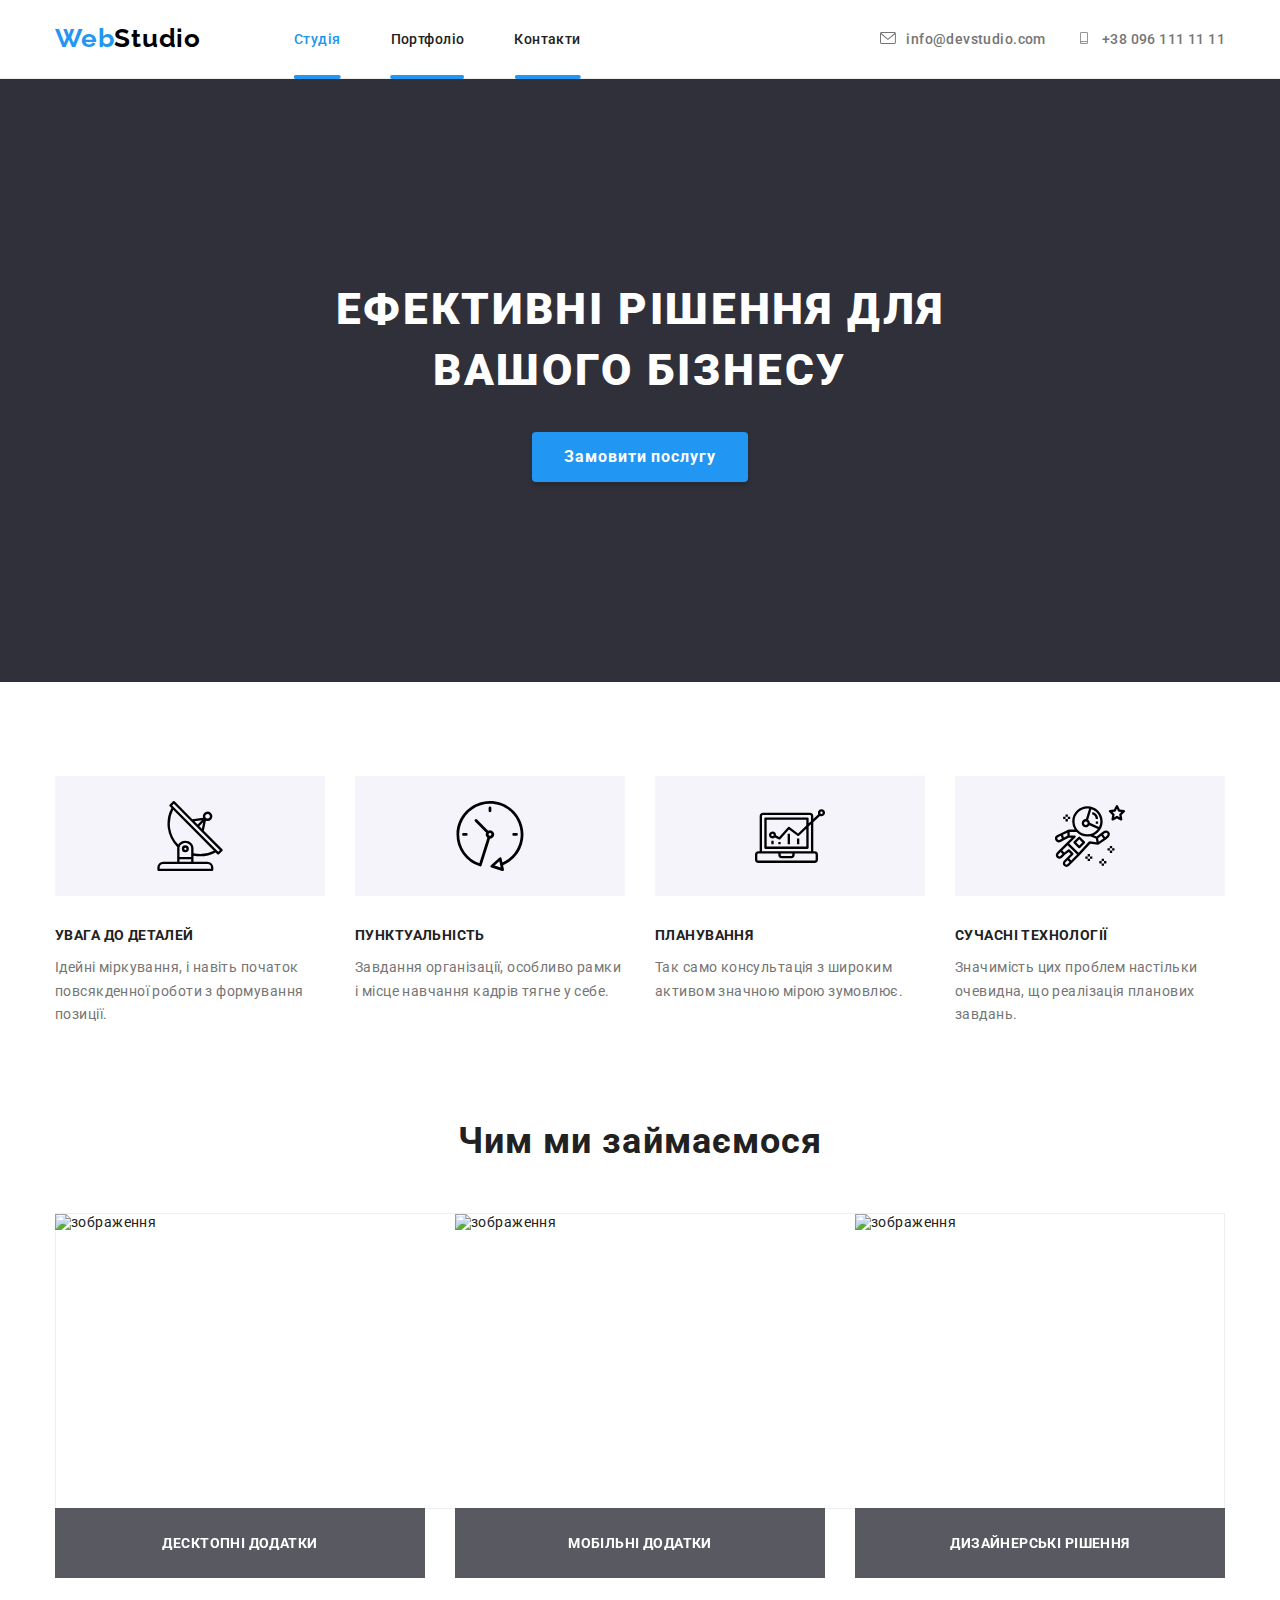
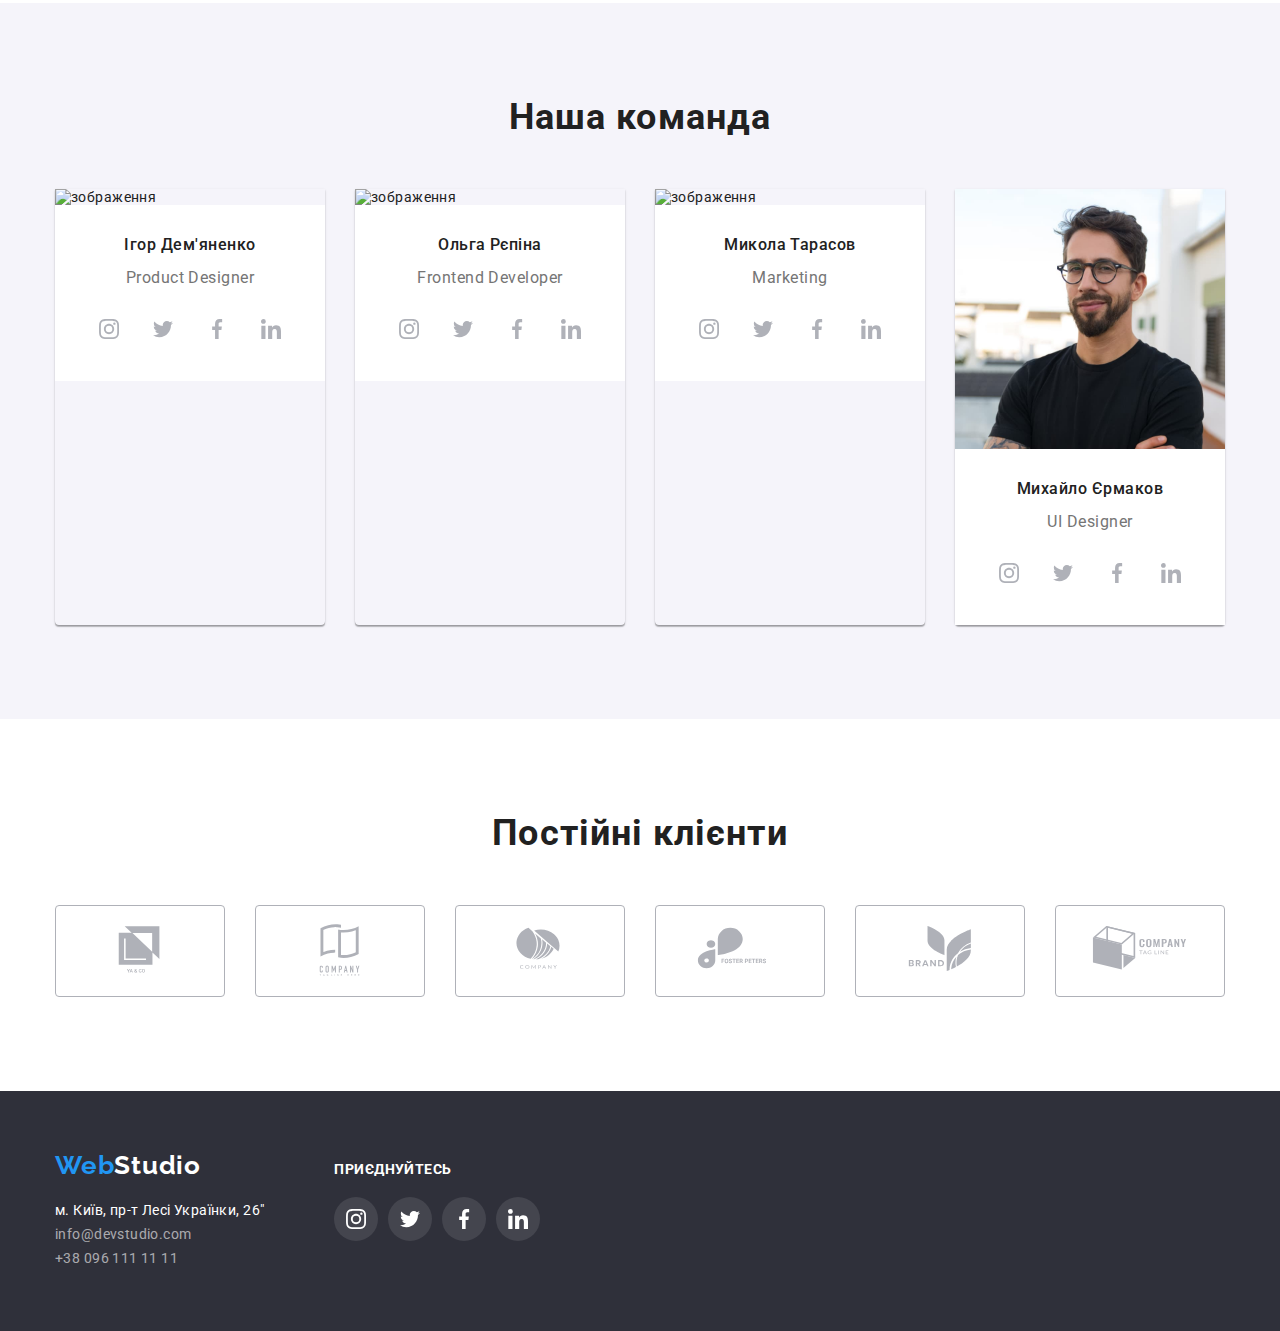
==== commit 4bbd8eff: "часть1" ====
--- a/index.html
+++ b/index.html
@@ -55,7 +55,7 @@
         <section class="hero">
             <div class="container">
             <h1 class="title-text">Ефективні рішення для вашого бізнесу</h1>
-            <button class="btn" type="button">Замовити послугу</button>
+            <button class="btn" type="button" data-modal-open>Замовити послугу</button>
             </div>
         </section>
         <section class="section">
@@ -323,7 +323,7 @@
                         </svg> </a>
                     </li>
                     <li class="companies-item">
-                        <a class="compani-clients" href=""><svg class="clients" width="106" height="60">
+                        <a class="compani-clients link-item" href=""><svg class="clients" width="106" height="60">
                             <use href="./image/icons.svg#icon-company"></use>
                         </svg>
                         </a>
@@ -346,7 +346,7 @@
                         </svg></a>
                          </li>
                     <li class="companies-item">
-                        <a class="compani-clients" href=""><svg class="clients" width="106" height="60">
+                        <a class="compani-clients " href=""><svg class="clients" width="106" height="60">
                             <use href="./image/icons.svg#icon-taglane"></use>
                         </svg>
                         </a>
@@ -412,6 +412,56 @@
               </div>
         </div>
     </footer>
+<!--Modal window-->
+<div class="backdrop is-hidden" data-modal>
+<div class="modal">
+    <button class="modal-btn" data-modal-close>
+        <svg class="modal-icon" width="18" height="18">
+          <use href="./image/icons.svg#icon-closblack18dp"></use>
+        </svg>
+    </button>
+
+    <strong class="modal-label">Залиште свої дані, ми вам передзвонимо</strong>
+   <form class="modal-form" name="modal_form">
+    <div class="modal-form-group" role="group">
+<label class="modal-form-label" for="user_name">Ім'я</label>
+<div class="modal-form-wrapper">
+    <input class="modal-form-feild" type="text" name="user_name" id="user_name">
+    <svg class="modal-form-icon" width="20" height="20">
+      <use href="./image/icons.svg#icon-personblack1"></use>
+    </svg>
+</div>
+<label class="modal-form-label" for="user_phone">Телефон</label>
+<div class="modal-form-wrapper">
+    <input class="modal-form-feild" type="text" name="user_phone" id="user_phone">
+    <svg class="modal-form-icon" width="20" height="20">
+        <use href="./image/icons.svg#icon-phoneblack2"></use>
+    </svg>
+</div>
+<label class="modal-form-label" for="user_mail">Пошта</label>
+<div class="modal-form-wrapper">
+    <input class="modal-form-feild" type="text" name="user_mail" id="user_mail">
+    <svg class="modal-form-icon" width="20" height="20">
+        <use href="./image/icons.svg#icon-emailblack3"></use>
+    </svg>
+</div>
+<label class="modal-form-label" for="user_massage">Коментар</label>
+<textarea class="modal-form-massage" name="user_massage" id="user_massage"  rows="6"></textarea>
+
+    
+
+</div>
+<div role="group">
+<input class="modal-form-checkbox" type="checkbox" id="user_agreement">
+<label for="user_agreement">Погоджуюся з розсилкою та приймаю <a href="">Умови договору</a></label>
+
+
+</div>
+<button class="modal-form-btn" type="submit">Відправити</button >
+   </form>
+</div>
+</div>
+    <script src="./js/modal.js"></script>
 </body>
 </html>
 
--- a/css/styles.css
+++ b/css/styles.css
@@ -4,6 +4,7 @@
     --accent-color: rgba(33, 150, 243, 1);
     --accent-text-color:rgba(255, 255, 255, 1);
     --plus-color:rgba(0, 0, 0, 1);
+    --anmt:250ms cubic-bezier(0.4, 0, 0.2, 1)
 }
 
 body{
@@ -55,7 +56,11 @@
 .link{
    text-decoration: none;
    color: currentColor;
-}
+  
+
+}
+ 
+
 
 .header-container{
     display:flex; 
@@ -127,6 +132,9 @@
     text-decoration: none;
 font-weight: 500;
 position: relative;
+transition-property:color;
+transition-duration: 250ms;
+    transition-timing-function: cubic-bezier(0.4, 0, 0.2, 1);
 
 }
 
@@ -153,6 +161,9 @@
     font-weight: 500;
  
   align-items: baseline;
+transition-property: color;
+    transition-duration: 250ms;
+    transition-timing-function: cubic-bezier(0.4, 0, 0.2, 1);
 }
 
 .link-item:hover{
@@ -239,6 +250,9 @@
 text-align: center;
     letter-spacing: 0.03em;
 border-style: none;
+transition-property: background-color,color, box-shadow;
+    transition-duration: 250ms;
+transition-timing-function: cubic-bezier(0.4, 0, 0.2, 1);
 
 
 }
@@ -455,16 +469,18 @@
     margin-bottom: 9px;
     color: #FFFFFF;
     line-height: 1.7;
+    margin-bottom: 9px;
 
 }
 
 .link-footer {
-    margin-bottom: ;
+    margin-bottom:9px ;
     text-decoration: none;
     color: rgba(255, 255, 255, 0.6);
     line-height: 1.7;}
 
-        .socials {
+
+    .socials {
             display: flex;
             justify-content: center;
             align-items: center;
@@ -480,6 +496,10 @@
                 border-radius: 50%;
                 background-color: #fff;
                     color:#AFB1B8;
+                    transition-property: background-color, color;
+                    transition-duration: 250ms;
+                        transition-timing-function: cubic-bezier(0.4, 0, 0.2, 1);
+                    
                 }
                 
                 .socials-link:hover,
@@ -515,28 +535,33 @@
                 border-radius: 4px;
         background-color: #fff; 
 fill: #AFB1B8;
+transition-duration: 250ms;
+    transition-timing-function: cubic-bezier(0.4, 0, 0.2, 1);
+
         }
 
 .companies-item:hover,
 .companies-item:focus{
-  fill:#2196F3;
+ fill:#2196F3;
 border: 1px solid #2196F3;
 
 }
 
-.compani-clients{
+.compani-clients {
+
     background-color: #fff;
-        fill: #AFB1B8;
-
-        
-       
+    fill: #AFB1B8;
+    transition-duration: 250ms;
+    transition-timing-function: cubic-bezier(0.4, 0, 0.2, 1);
+ transition-property:color, border-color;
+
+
 }
 
 .compani-clients:hover,
-.compani-clients:focus{
+.compani-clients:focus {
     fill: #2196F3;
-    
-        
+
 }
 
 
@@ -573,7 +598,8 @@
         border-radius: 50%;
         color: #FFFFFF;
         background: rgba(255, 255, 255, 0.1);
-            
+        transition-property: background-color, color;
+            transition-duration: 250ms;
 
 }
 .socials-link-footer:hover,
@@ -619,13 +645,15 @@
 
 }
 
-.overlay{position: absolute;
-    bottom: 0;
-    padding-top: 20px;
-    padding-bottom: 20px;
-    background-color: rgba(47, 48, 58, 0.8);
-    backdrop-filter: blur(2px);
+.overlay{
+    position: absolute;
+    display: flex;
+    justify-content: center;
+    align-items: center;
+    height: 70px;
+    background-color:rgba(47, 48, 58, 0.8) ;
     width: 100%;
+    backdrop-filter: blur(1px);
 
 }
 
@@ -633,21 +661,193 @@
     text-transform: uppercase;
         color: #FFFFFF;
         text-align: center;
-        font-weight: 700;
-            font-size: 14px;
-}
+        font-weight: 700;       
+}
+
 
 .link::after{
     content: '';
     display: block;
     position: absolute;
-    left: 50%;
     bottom: 0;
-
+left: 50%;
     width:100%;
     height: 4px;
     border-radius: 2px;
     background-color: var(--accent-color);
+    transition: transform 250ms cubic-bezier(0.4, 0, 0.2, 1);
 transform: translateX(-50%);
 
+}
+
+.link:hover:after,
+.link :focus:after{
+    transform: translateX(-50%); scaleX: (1);
+opacity: 1;
+}
+
+
+
+.backdrop{
+    position: fixed;
+    top: 0;
+    left: 0;
+width: 100%;
+height: 100%;
+background-color: rgba(0, 0, 0, 0.2);
+transition-timing-function: cubic-bezier(0.4, 0, 0.2, 1);
+transition-duration:250ms;
+
+
+}
+
+
+
+.backdrop.is-hidden{
+    opacity: 0;
+    visibility: hidden;
+    pointer-events: none;
+}
+
+
+.modal{
+    position: absolute;
+    top: 50%;
+    left: 50%;
+    transform: translate(-50%, -50%) scale(1);
+padding: 40px;
+    width: 528px;
+    min-height: 581px;
+    background-color: #fff;
+    box-shadow: 0px 1px 3px rgba(0, 0, 0, 0.12), 0px 1px 1px rgba(0, 0, 0, 0.14), 0px 2px 1px rgba(0, 0, 0, 0.2);
+        border-radius: 4px;
+
+        transition: transform 250ms cubic-bezier(0.4, 0, 0.2, 1), opacity 250ms cubic-bezier(0.4, 0, 0.2, 1);
+}
+
+.backdrop.is-hidden.modal{
+    opacity: 0;
+        transform: translate(-50%, -50%) scale(1);
+        transition: transform 250ms cubic-bezier(0.4, 0, 0.2, 1),
+                opacity 250ms cubic-bezier(0.4, 0, 0.2, 1);
+
+}
+
+
+
+.modal-btn{
+    position: absolute;
+    top: 8px;
+    right: 8px;
+
+    
+    padding: 0;
+    display: inline-flex;
+    align-items: center;
+    justify-content: center;
+    cursor: pointer;
+
+
+    width: 30px;
+    height: 30px;
+    background-color:transparent;
+    border-radius: 50%;
+    border: 1px solid rgba(0, 0, 0, 0.1);
+}
+
+
+.portfolio-thumb{
+    position: relative;
+    overflow: hidden;
+
+
+}
+
+.overlay-partfolio{
+    position: absolute;
+    top: 0;
+    left: 0;
+width: 100%;
+height: 100%;
+
+transform: translateY(100%);
+padding-left: 24px;
+padding-right: 24px;
+display: flex;
+align-items: center;
+color: #FFFFFF;
+
+background-color:rgba(33, 150, 243, 0.9);
+backdrop-filter: blur(1px);
+    transition-duration: 250ms;
+    transition-timing-function: cubic-bezier(0.4, 0, 0.2, 1);
+user-select: none;
+
+}
+
+.overlay-partfolio-text {
+    font-size: 18px;
+    line-height: 1.55;
+    color: #fff;}
+
+.link-picture:hover .overlay-partfolio{
+    transform: translateY(0);
+}
+
+.modal-label{
+    display: block;
+    text-align: center;
+    margin-bottom: 12px;
+}
+.modal-form-label{
+    display: block;
+    margin-bottom: 4px;
+    font-size: 12px;
+    color: #757575
+}
+.modal-form-wrapper{
+    margin-bottom: 10px;
+    position: relative;
+}
+.modal-form-feild{
+    width: 100%;
+    height: 40px;
+    padding: 12px 42px ;
+    padding-right: 40px;
+    border: 1px solid rgba(33, 33, 33, 0.2);
+        border-radius: 4px;
+        transition:var(--anmt) outline;
+}
+
+.modal-form-feild:focus{
+    outline-color: #2196F3;
+}
+
+
+.modal-form-icon{
+    position: absolute;
+    top: 50%;
+    left: 10px;
+    transform: translateY(-50%);
+    transition: fill var(--anmt);
+    
+}
+.modal-form-feild:focus+.modal-form-icon{
+    fill: #2196F3;
+}
+
+
+.modal-form-massage{
+    font-size: 12px
+    padding: 12px 16px;
+    width: 100%;
+    height: 120px;
+    resize: none;
+    border: 1px solid rgba(33, 33, 33, 0.2);
+        border-radius: 4px;
+        transition: var(--anmt) outline;
+}
+.modal-form-massage:focus{
+    outline-color: #2196F3;
+
 }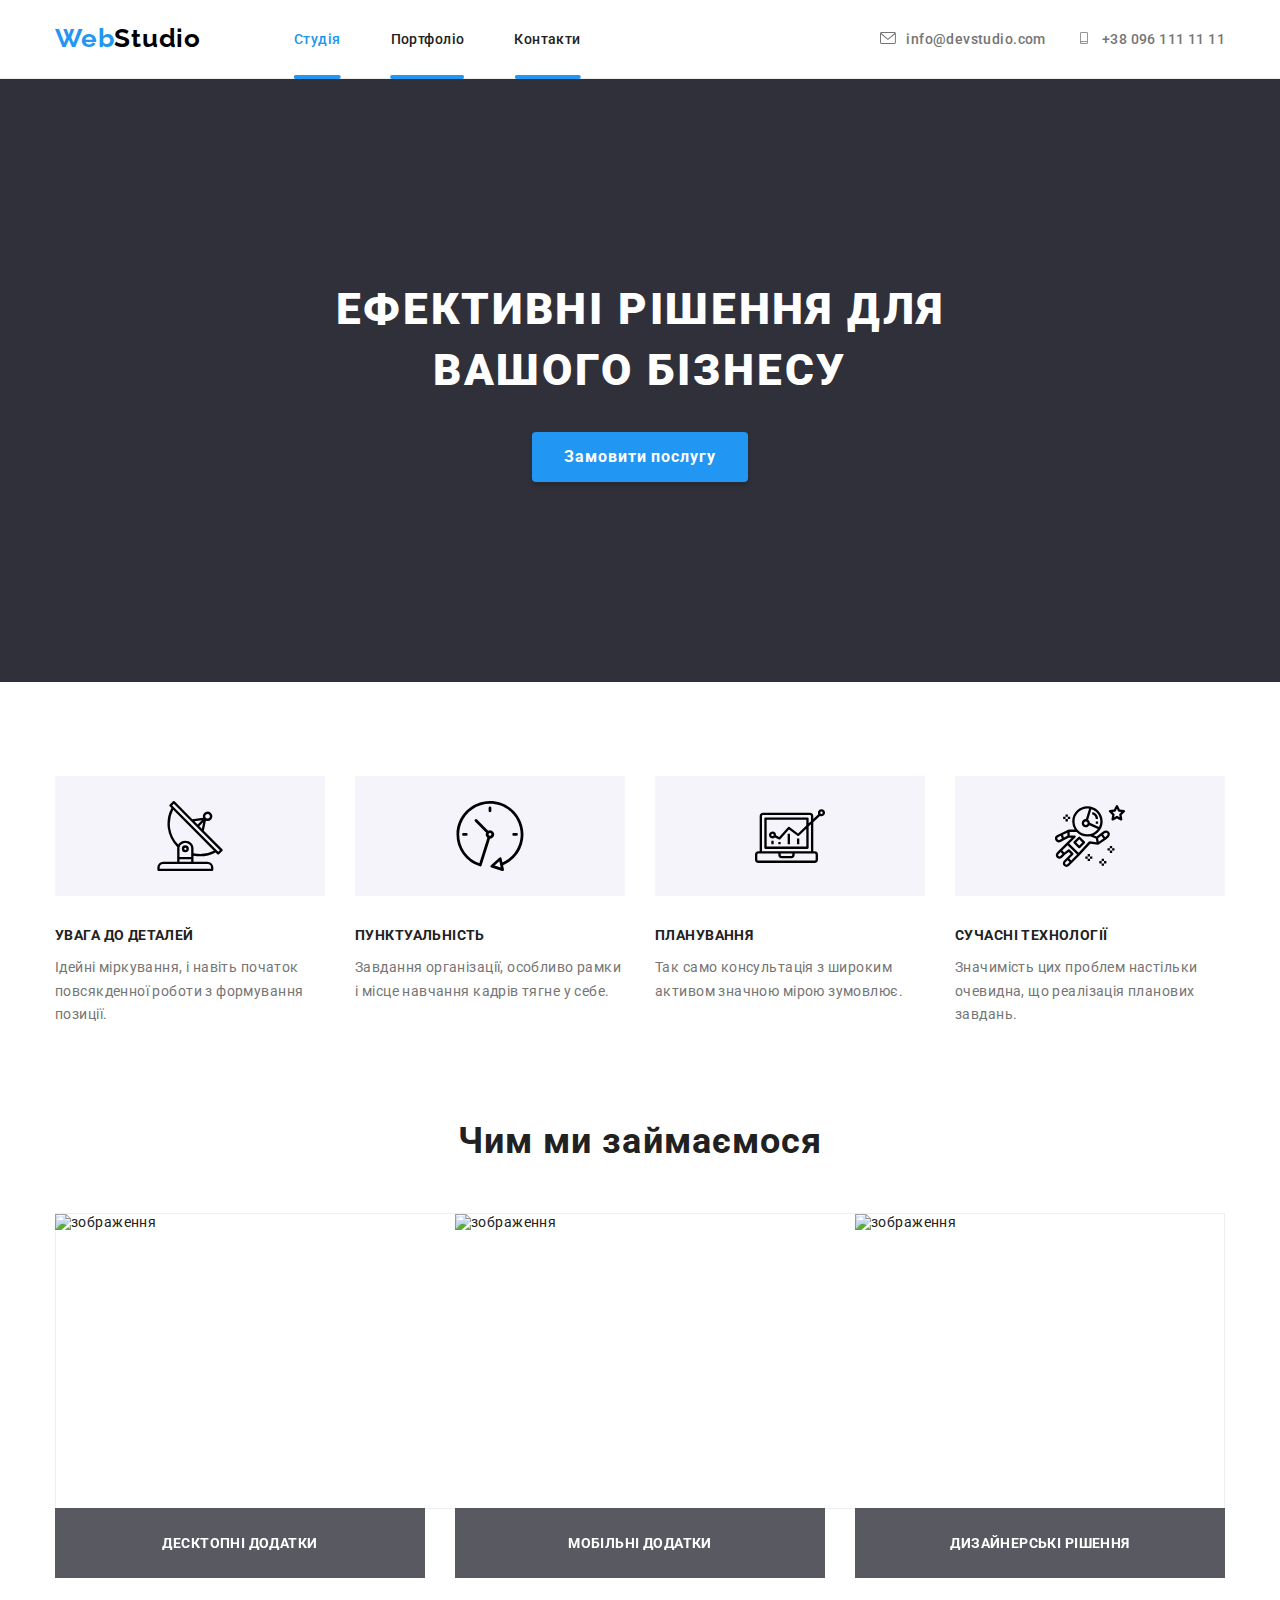
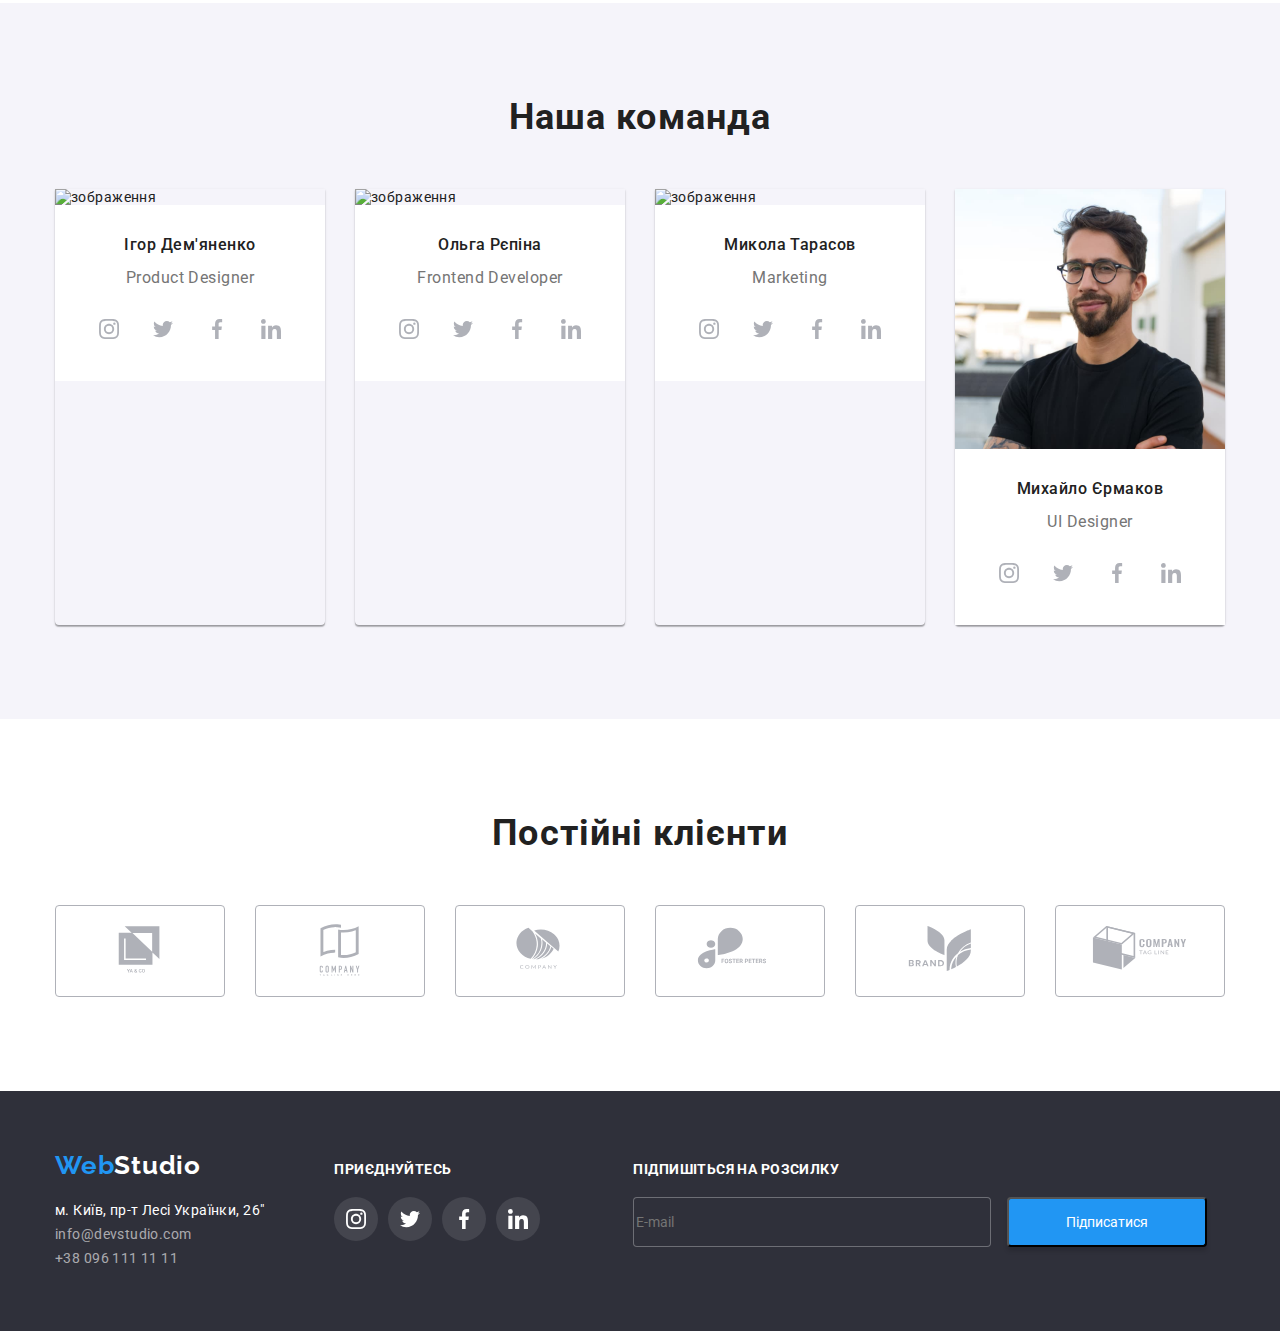
==== commit 9f845639: "часть2" ====
--- a/index.html
+++ b/index.html
@@ -410,6 +410,13 @@
                             </li>
                         </ul>
               </div>
+              <div class="mail-subs">
+                <p class="mail-subs-par">Підпишіться на розсилку</p>
+                <label>
+                    <input class="mail-subs-input" type="text" name="user_mail" id="user_mail" placeholder="E-mail">
+                    <button class="btn-submit" type="submit">Підписатися</button>
+                </label>
+              </div>
         </div>
     </footer>
 <!--Modal window-->
@@ -446,18 +453,19 @@
     </svg>
 </div>
 <label class="modal-form-label" for="user_massage">Коментар</label>
-<textarea class="modal-form-massage" name="user_massage" id="user_massage"  rows="6"></textarea>
+<textarea class="modal-form-massage" name="user_massage" id="user_massage" placeholder=" Введіть текст" rows="6"></textarea >
 
     
 
 </div>
-<div role="group">
+<div class="modal-form-agreement" role="group">
 <input class="modal-form-checkbox" type="checkbox" id="user_agreement">
-<label for="user_agreement">Погоджуюся з розсилкою та приймаю <a href="">Умови договору</a></label>
-
-
-</div>
-<button class="modal-form-btn" type="submit">Відправити</button >
+<label class="modal-form-agreement-desc" for="user_agreement">Погоджуюся з розсилкою та приймаю 
+    <a class="modal-form-agreement-link" href="">Умови договору</a></label>
+
+
+</div>
+<button class="modal-form-btn btn" type="submit">Відправити</button >
    </form>
 </div>
 </div>
--- a/css/styles.css
+++ b/css/styles.css
@@ -798,12 +798,16 @@
     display: block;
     text-align: center;
     margin-bottom: 12px;
+    font-weight: 700;
+        font-size: 20px;
+ text-shadow: 0px 4px 4px rgba(0, 0, 0, 0.25);
 }
 .modal-form-label{
     display: block;
     margin-bottom: 4px;
     font-size: 12px;
     color: #757575
+
 }
 .modal-form-wrapper{
     margin-bottom: 10px;
@@ -822,7 +826,9 @@
 .modal-form-feild:focus{
     outline-color: #2196F3;
 }
-
+.modal-form-group{
+    margin-bottom: 20px;
+}
 
 .modal-form-icon{
     position: absolute;
@@ -838,7 +844,8 @@
 
 
 .modal-form-massage{
-    font-size: 12px
+display: block;
+    font-size: 12px;
     padding: 12px 16px;
     width: 100%;
     height: 120px;
@@ -850,4 +857,65 @@
 .modal-form-massage:focus{
     outline-color: #2196F3;
 
+}
+.modal-form-agreement{
+    display: flex;
+    align-items: center;
+gap: 10px;
+justify-content: center;
+margin-bottom: 30px;
+}
+.modal-form-agreement-desc{
+font-size: 14px;
+user-select: none;
+
+}
+.modal-form-agreement-link{
+color: var(--accent-color);
+}
+
+.modal-form-checkbox{
+    appearance: none;
+    width: 16px;
+    height: 15px;
+
+    outline:2px solid transparent;
+    outline-offset: -2px;
+   border: 2px solid #212121;
+        border-radius: 2px;
+        background-position: center;
+        background-repeat: no-repeat;
+}
+.modal-form-checkbox:checked{
+    outline-color:#2196F3 ;
+    background-color: #2196F3;
+    background-image: url("data:image/svg+xml,%3Csvg width='13' height='10' viewBox='0 0 13 10' fill='none' xmlns='http://www.w3.org/2000/svg'%3E%3Cpath d='M1.95703 4.75166L1.88825 4.68604L1.81923 4.75141L0.93123 5.59258L0.854858 5.66492L0.930974 5.73753L4.42671 9.07236L4.49574 9.1382L4.56476 9.07236L12.069 1.91352L12.1449 1.84116L12.069 1.76881L11.1873 0.927644L11.1183 0.861826L11.0493 0.927611L4.49577 7.17353L1.95703 4.75166Z' fill='white' stroke='white' stroke-width='0.2'/%3E%3C/svg%3E");
+}
+
+.mail-subs-par{font-weight: 700;
+    line-height: 1, 14;
+    letter-spacing: 0.03em;
+    text-transform: uppercase;
+    color: #FFFFFF;
+    margin-bottom: 20px;
+   
+}
+.mail-subs{
+    margin-left: 93px;
+}
+.mail-subs-input{
+    width: 358px;
+    height: 50px;
+    margin-right: 12px;
+    border: 1px solid rgba(255, 255, 255, 0.3);
+    border-radius: 4px;
+    background: #2F303A;
+}
+
+.btn-submit{width: 200px;
+    height: 50px;
+    color: #FFFFFF;
+    background: #2196F3;
+        box-shadow: 0px 4px 4px rgba(0, 0, 0, 0.15);
+        border-radius: 4px;
 }